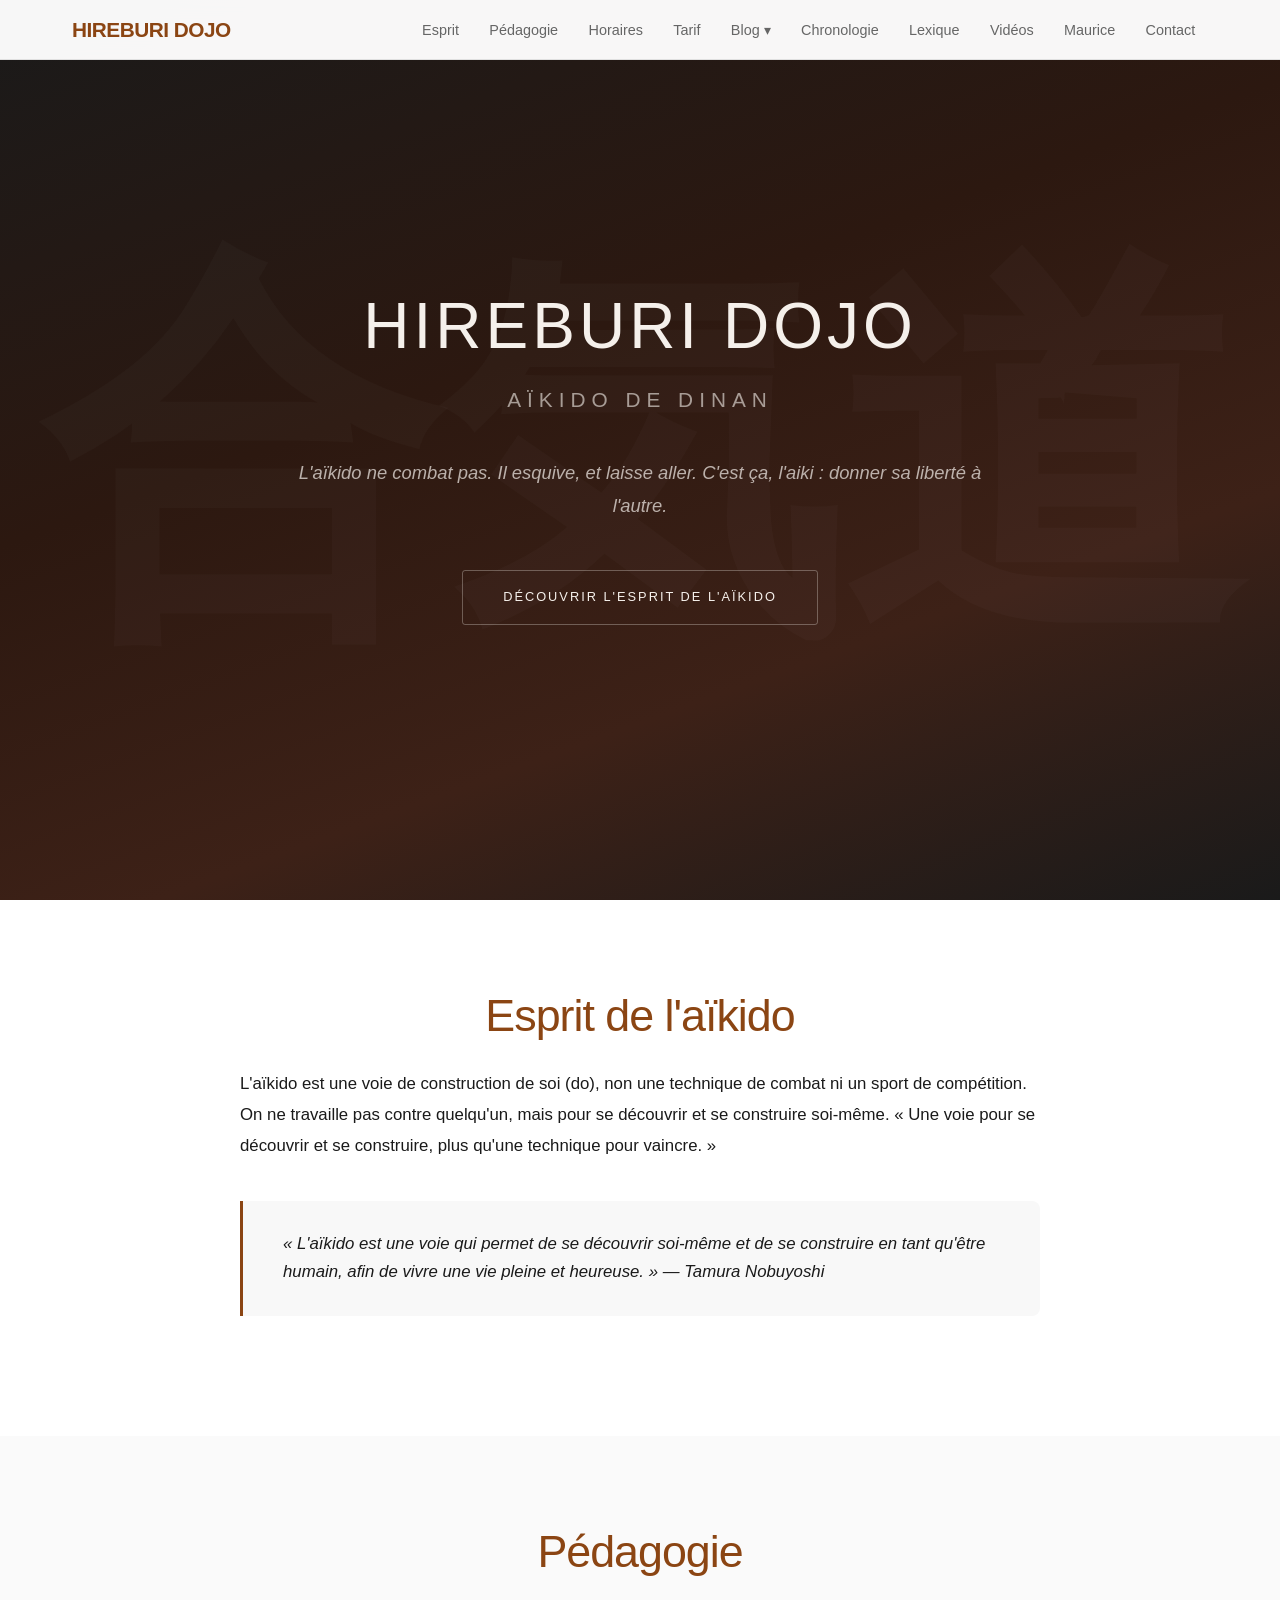
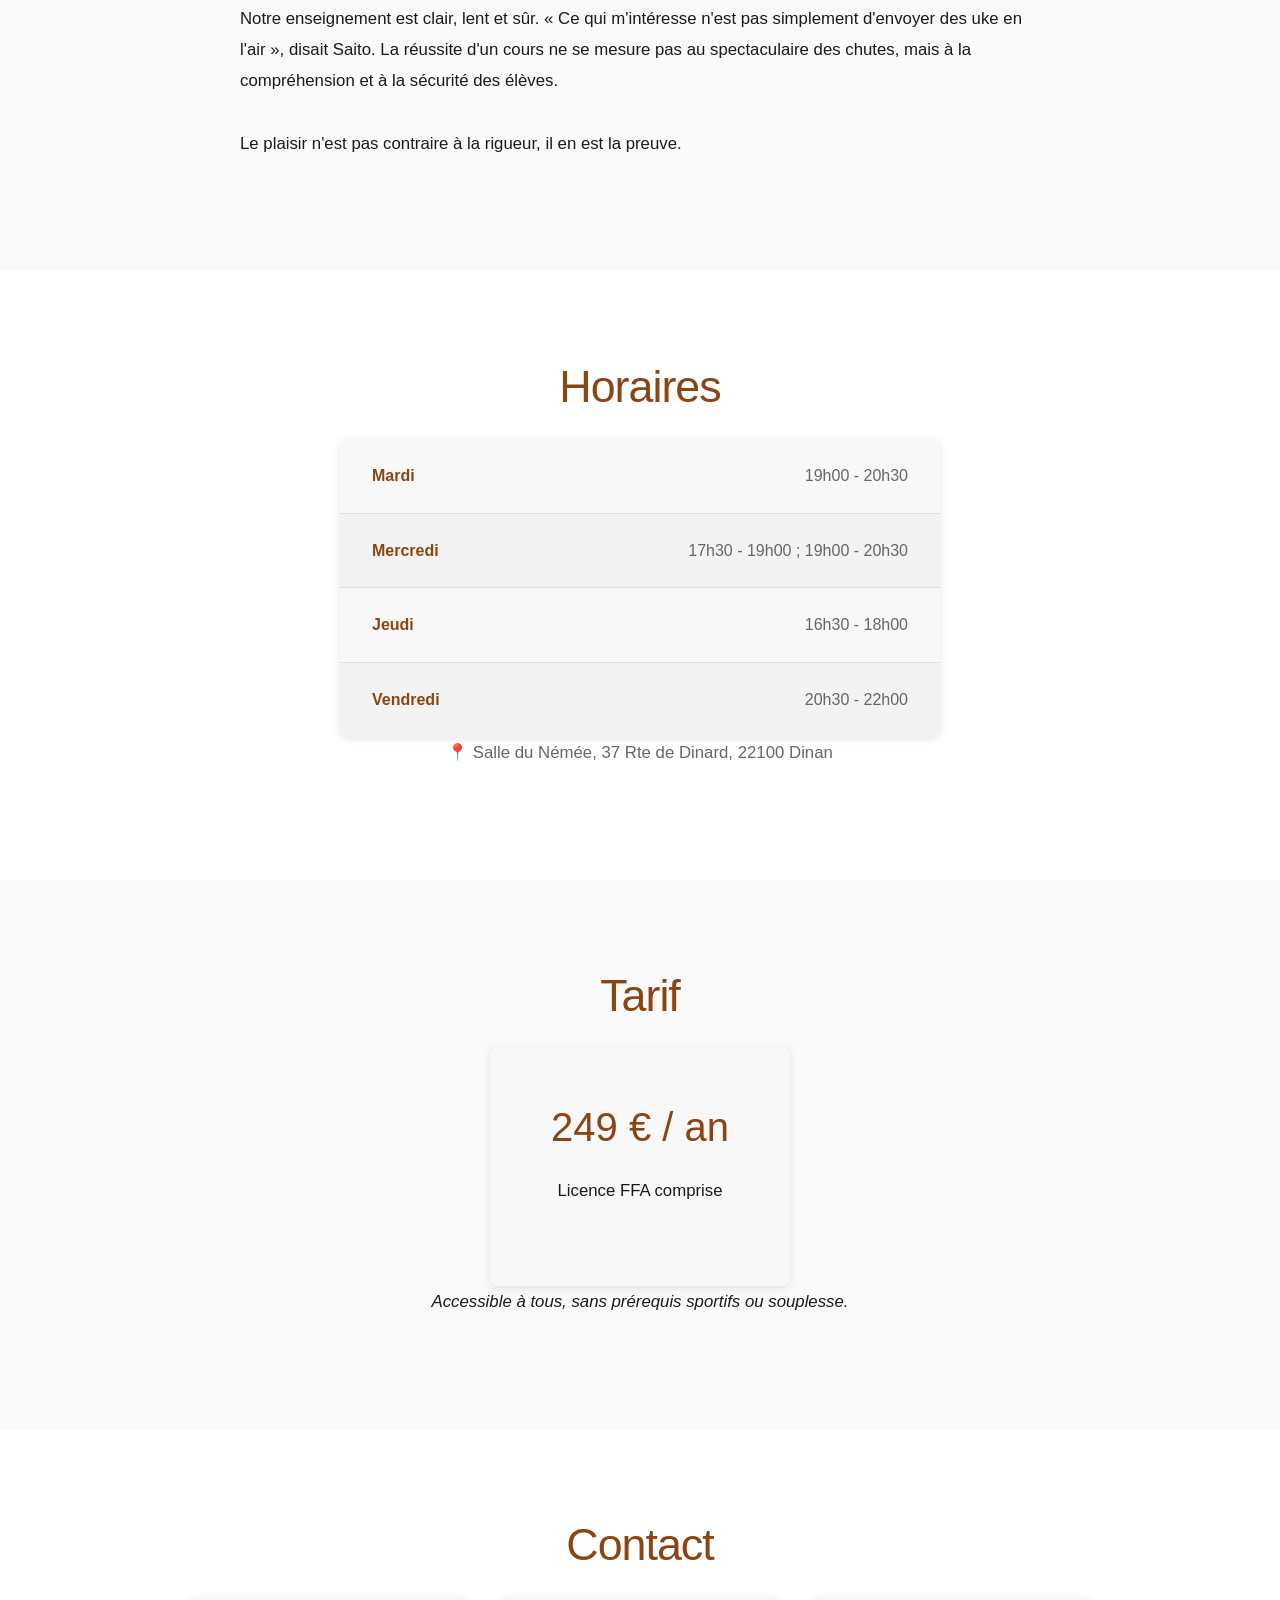
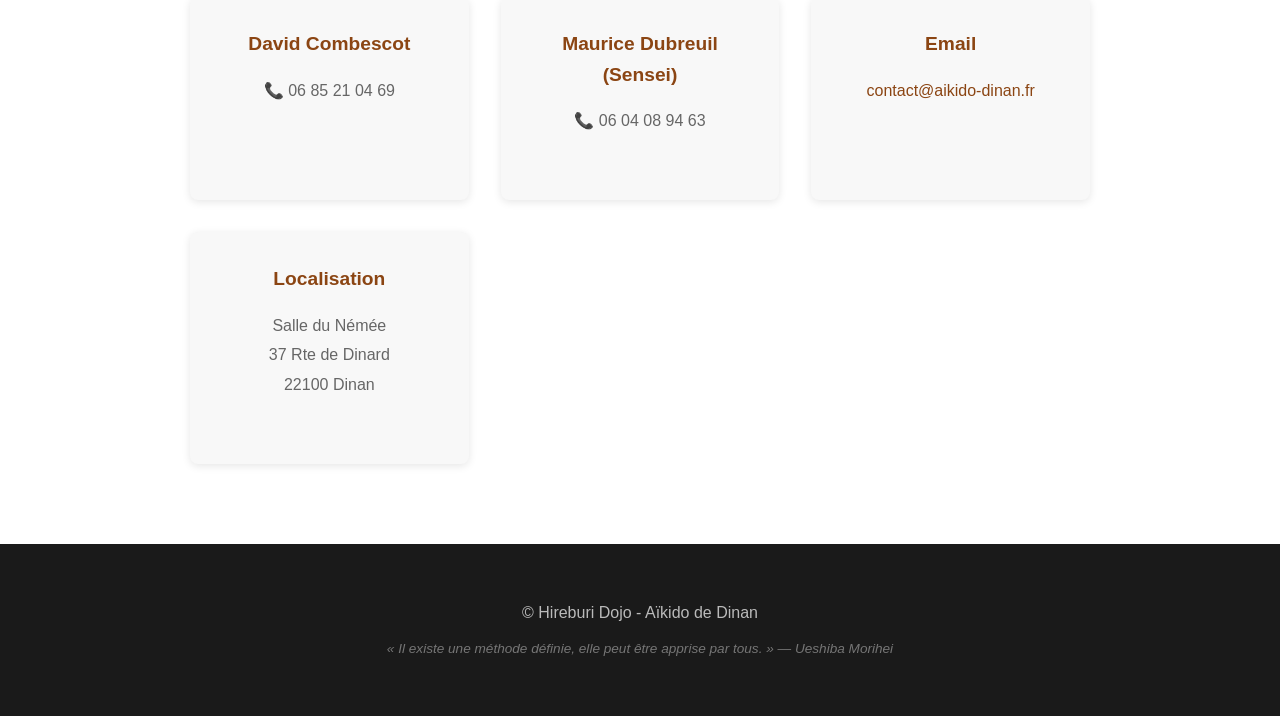
==== index.html @ f31d84fd "Site Hireburi Dojo : version initiale + page Maurice" ====
<!DOCTYPE html>
<html lang="fr">
<head>
    <meta charset="UTF-8">
    <meta name="viewport" content="width=device-width, initial-scale=1.0">
    <title>Hireburi Dojo - Aïkido de Dinan</title>
    <link rel="stylesheet" href="css/style.css">
    <link rel="stylesheet" href="css/blog.css">
    <meta name="description" content="L'aïkido à Dinan, une voie pour se construire.">
</head>
<body>
    <nav class="nav">
        <div class="nav-container">
            <a href="index.html" class="nav-logo">Hireburi Dojo</a>
            <ul class="nav-links">
                <li><a href="#esprit">Esprit</a></li>
                <li><a href="#pédagogie">Pédagogie</a></li>
                <li><a href="#horaires">Horaires</a></li>
                <li><a href="#tarif">Tarif</a></li>
                <li class="nav-dropdown">
                    <a href="pages/blog/index.html">Blog ▾</a>
                    <div class="nav-dropdown-menu">
                        <a href="pages/blog/ueshiba.html">O-Sensei Ueshiba</a>
                        <a href="pages/blog/saito.html">Saito, le gardien d'Iwama</a>
                        <a href="pages/blog/tamura.html">Tamura, le regard de l'aigle</a>
                        <a href="pages/blog/disciples.html">Les grands disciples</a>
                    </div>
                </li>
                <li><a href="pages/chronologie.html">Chronologie</a></li>
                <li><a href="pages/lexique.html">Lexique</a></li>
                <li><a href="pages/videos.html">Vidéos</a></li>
                <li><a href="pages/maurice.html">Maurice</a></li>
                <li><a href="#contact">Contact</a></li>
            </ul>
            <div class="nav-toggle">☰</div>
        </div>
    </nav>

    <header class="hero">
        <div class="hero-content">
            <h1>Hireburi Dojo</h1>
            <h2>Aïkido de Dinan</h2>
            <p class="hero-subtitle">L'aïkido ne combat pas. Il esquive, et laisse aller. C'est ça, l'aiki : donner sa liberté à l'autre.</p>
            <a href="#esprit" class="cta-button">Découvrir l'esprit de l'aïkido</a>
        </div>
    </header>

    <section id="esprit" class="section">
        <div class="container">
            <h2>Esprit de l'aïkido</h2>
            <p>L'aïkido est une voie de construction de soi (do), non une technique de combat ni un sport de compétition. On ne travaille pas contre quelqu'un, mais pour se découvrir et se construire soi-même. « Une voie pour se découvrir et se construire, plus qu'une technique pour vaincre. »</p>
            <blockquote>« L'aïkido est une voie qui permet de se découvrir soi-même et de se construire en tant qu'être humain, afin de vivre une vie pleine et heureuse. » — Tamura Nobuyoshi</blockquote>
        </div>
    </section>

    <section id="pédagogie" class="section">
        <div class="container">
            <h2>Pédagogie</h2>
            <p>Notre enseignement est clair, lent et sûr. « Ce qui m'intéresse n'est pas simplement d'envoyer des uke en l'air », disait Saito. La réussite d'un cours ne se mesure pas au spectaculaire des chutes, mais à la compréhension et à la sécurité des élèves.</p>
            <p>Le plaisir n'est pas contraire à la rigueur, il en est la preuve.</p>
        </div>
    </section>

    <section id="horaires" class="section">
        <div class="container">
            <h2>Horaires</h2>
            <div class="schedule">
                <div class="schedule-row">
                    <span class="day">Mardi</span>
                    <span class="time">19h00 - 20h30</span>
                </div>
                <div class="schedule-row">
                    <span class="day">Mercredi</span>
                    <span class="time">17h30 - 19h00 ; 19h00 - 20h30</span>
                </div>
                <div class="schedule-row">
                    <span class="day">Jeudi</span>
                    <span class="time">16h30 - 18h00</span>
                </div>
                <div class="schedule-row">
                    <span class="day">Vendredi</span>
                    <span class="time">20h30 - 22h00</span>
                </div>
            </div>
            <p class="location">📍 Salle du Némée, 37 Rte de Dinard, 22100 Dinan</p>
        </div>
    </section>

    <section id="tarif" class="section">
        <div class="container">
            <h2>Tarif</h2>
            <div class="price-card">
                <div class="price-amount">249 € / an</div>
                <p>Licence FFA comprise</p>
            </div>
            <p class="access">Accessible à tous, sans prérequis sportifs ou souplesse.</p>
        </div>
    </section>

    <section id="contact" class="section">
        <div class="container">
            <h2>Contact</h2>
            <div class="contact-info">
                <div class="contact-card">
                    <h3>David Combescot</h3>
                    <p>📞 06 85 21 04 69</p>
                </div>
                <div class="contact-card">
                    <h3>Maurice Dubreuil (Sensei)</h3>
                    <p>📞 06 04 08 94 63</p>
                </div>
                <div class="contact-card">
                    <h3>Email</h3>
                    <p><a href="mailto:contact@aikido-dinan.fr">contact@aikido-dinan.fr</a></p>
                </div>
                <div class="contact-card">
                    <h3>Localisation</h3>
                    <p>Salle du Némée<br>37 Rte de Dinard<br>22100 Dinan</p>
                </div>
            </div>
        </div>
    </section>

    <footer>
        <div class="container">
            <p>© Hireburi Dojo - Aïkido de Dinan</p>
            <p class="footer-quote">« Il existe une méthode définie, elle peut être apprise par tous. » — Ueshiba Morihei</p>
        </div>
    </footer>

    <script src="js/main.js"></script>
</body>
</html>
---- css/style.css ----
:root {
    --bg: #fafafa;
    --text: #1a1a1a;
    --text-light: #666666;
    --accent: #8b4513;
    --accent-hover: #a55a28;
    --accent-light: rgba(139, 69, 19, 0.06);
    --border: #e0e0e0;
    --section-bg: #ffffff;
    --card-bg: #f8f8f8;
    --font-heading: 'Georgia', 'Times New Roman', serif;
    --font-body: 'Helvetica Neue', Arial, sans-serif;
}

* {
    margin: 0;
    padding: 0;
    box-sizing: border-box;
}

body {
    font-family: 'Helvetica Neue', Arial, sans-serif;
    line-height: 1.6;
    color: var(--text);
    background-color: var(--bg);
}

.container {
    max-width: 1200px;
    margin: 0 auto;
    padding: 0 20px;
}

/* Navigation */
.nav {
    position: fixed;
    top: 0;
    width: 100%;
    background: rgba(255, 255, 255, 0.95);
    backdrop-filter: blur(10px);
    border-bottom: 1px solid var(--border);
    z-index: 1000;
}

.nav-container {
    display: flex;
    justify-content: space-between;
    align-items: center;
    padding: 0.8rem 2rem;
    max-width: 1200px;
    margin: 0 auto;
}

.nav-logo {
    font-size: 1.1rem;
    font-weight: 700;
    color: var(--accent);
    letter-spacing: 1px;
    text-transform: uppercase;
}

.nav-links {
    display: flex;
    list-style: none;
    gap: 2rem;
}

.nav-links a {
    text-decoration: none;
    color: var(--text-light);
    font-weight: 500;
    transition: color 0.3s;
}

.nav-links a:hover {
    color: var(--accent);
}

.nav-toggle {
    display: none;
    font-size: 1.5rem;
    cursor: pointer;
}

/* Hero Section */
.hero {
    background: linear-gradient(160deg, #1a1a1a 0%, #2c1810 40%, #3d2117 70%, #1a1a1a 100%);
    min-height: 100vh;
    display: flex;
    align-items: center;
    justify-content: center;
    text-align: center;
    padding: 2rem;
    position: relative;
    overflow: hidden;
}

.hero::before {
    content: '合気道';
    position: absolute;
    font-size: 25rem;
    font-weight: 700;
    color: rgba(255, 255, 255, 0.02);
    pointer-events: none;
    user-select: none;
}

.hero-content {
    position: relative;
    z-index: 1;
}

.hero-content h1 {
    font-size: 4rem;
    font-weight: 300;
    margin-bottom: 0.3rem;
    color: #f5f0eb;
    letter-spacing: 4px;
    text-transform: uppercase;
}

.hero-content h2 {
    font-size: 1.3rem;
    font-weight: 400;
    margin-bottom: 2.5rem;
    color: rgba(245, 240, 235, 0.6);
    letter-spacing: 6px;
    text-transform: uppercase;
}

.hero-subtitle {
    font-size: 1.15rem;
    max-width: 700px;
    margin: 0 auto 3rem;
    font-style: italic;
    color: rgba(245, 240, 235, 0.7);
    line-height: 1.8;
}

.cta-button {
    display: inline-block;
    padding: 1rem 2.5rem;
    background: transparent;
    color: #f5f0eb;
    text-decoration: none;
    border: 1px solid rgba(245, 240, 235, 0.3);
    border-radius: 3px;
    transition: all 0.3s;
    letter-spacing: 2px;
    text-transform: uppercase;
    font-size: 0.8rem;
}

.cta-button:hover {
    background: rgba(245, 240, 235, 0.08);
    border-color: rgba(245, 240, 235, 0.6);
}

/* Sections */
.section {
    padding: 5rem 0;
    background: var(--section-bg);
}

.section:nth-child(even) {
    background: var(--bg);
}

.section h2 {
    font-size: 2.5rem;
    font-weight: 300;
    text-align: center;
    margin-bottom: 1rem;
    color: var(--accent);
    letter-spacing: -0.5px;
}

.section-subtitle {
    text-align: center;
    color: var(--text-light);
    font-size: 1rem;
    max-width: 600px;
    margin: 0 auto 3rem;
    line-height: 1.6;
}

.section p {
    max-width: 800px;
    margin: 0 auto 2rem;
    font-size: 1.05rem;
    line-height: 1.85;
}

blockquote {
    max-width: 800px;
    margin: 2.5rem auto;
    padding: 1.8rem 2.5rem;
    border-left: 3px solid var(--accent);
    background: var(--card-bg);
    font-style: italic;
    border-radius: 0 8px 8px 0;
    color: var(--text);
    font-size: 1.05rem;
    line-height: 1.7;
}

footer {
    background: #1a1a1a;
    color: rgba(255,255,255,0.7);
    text-align: center;
    padding: 3.5rem 0;
}

.footer-quote {
    font-style: italic;
    margin-top: 0.8rem;
    font-size: 0.85rem;
    color: rgba(255,255,255,0.4);
}

/* Schedule */
.schedule {
    max-width: 600px;
    margin: 0 auto;
    background: var(--card-bg);
    border-radius: 8px;
    overflow: hidden;
    box-shadow: 0 2px 8px rgba(0,0,0,0.1);
}

.schedule-row {
    display: flex;
    justify-content: space-between;
    padding: 1.5rem 2rem;
    border-bottom: 1px solid var(--border);
}

.schedule-row:last-child {
    border-bottom: none;
}

.schedule-row:nth-child(even) {
    background: rgba(0,0,0,0.02);
}

.day {
    font-weight: 600;
    color: var(--accent);
}

.time {
    color: var(--text-light);
}

.location {
    text-align: center;
    margin-top: 2rem;
    font-size: 1.1rem;
    color: var(--text-light);
}

/* Price */
.price-card {
    text-align: center;
    max-width: 300px;
    margin: 0 auto;
    padding: 3rem 2rem;
    background: var(--card-bg);
    border-radius: 8px;
    box-shadow: 0 2px 8px rgba(0,0,0,0.1);
}

.price-amount {
    font-size: 2.5rem;
    font-weight: 300;
    color: var(--accent);
    margin-bottom: 1rem;
}

.access {
    text-align: center;
    margin-top: 2rem;
    font-style: italic;
}

/* Contact */
.contact-info {
    display: grid;
    grid-template-columns: repeat(auto-fit, minmax(250px, 1fr));
    gap: 2rem;
    max-width: 900px;
    margin: 0 auto;
}

.contact-card {
    background: var(--card-bg);
    padding: 2rem;
    border-radius: 8px;
    text-align: center;
    box-shadow: 0 2px 8px rgba(0,0,0,0.1);
}

.contact-card h3 {
    font-size: 1.2rem;
    margin-bottom: 1rem;
    color: var(--accent);
}

.contact-card p {
    font-size: 1rem;
    color: var(--text-light);
}

.contact-card a {
    color: var(--accent);
    text-decoration: none;
}

.contact-card a:hover {
    text-decoration: underline;
}

/* Smooth scroll */
html {
    scroll-behavior: smooth;
}

/* Responsive */
@media (max-width: 768px) {
    .nav-links {
        display: none;
        position: absolute;
        top: 100%;
        left: 0;
        right: 0;
        background: white;
        flex-direction: column;
        padding: 1rem;
        border-bottom: 1px solid var(--border);
        box-shadow: 0 8px 30px rgba(0,0,0,0.1);
    }

    .nav-links.open {
        display: flex;
    }

    .nav-toggle {
        display: block;
    }

    .hero::before {
        font-size: 12rem;
    }

    .hero-content h1 {
        font-size: 2.5rem;
        letter-spacing: 2px;
    }

    .hero-content h2 {
        font-size: 1rem;
        letter-spacing: 3px;
    }

    .section-subtitle {
        padding: 0 1rem;
    }
    
    .section h2 {
        font-size: 2rem;
    }
    
    .schedule-row {
        padding: 1rem 1.5rem;
    }
    
    .contact-info {
        grid-template-columns: 1fr;
    }
}
---- css/blog.css ----
/* Navigation améliorée */
.nav {
    position: fixed;
    top: 0;
    width: 100%;
    background: rgba(255, 255, 255, 0.97);
    backdrop-filter: blur(12px);
    border-bottom: 1px solid var(--border);
    z-index: 1000;
    transition: box-shadow 0.3s;
}

.nav.scrolled {
    box-shadow: 0 2px 20px rgba(0,0,0,0.08);
}

.nav-container {
    display: flex;
    justify-content: space-between;
    align-items: center;
    padding: 0.8rem 2rem;
    max-width: 1200px;
    margin: 0 auto;
}

.nav-logo {
    font-size: 1.3rem;
    font-weight: 700;
    color: var(--accent);
    text-decoration: none;
    letter-spacing: -0.5px;
}

.nav-links {
    display: flex;
    list-style: none;
    gap: 0.3rem;
    align-items: center;
}

.nav-links a {
    text-decoration: none;
    color: var(--text-light);
    font-weight: 500;
    font-size: 0.9rem;
    padding: 0.5rem 0.8rem;
    border-radius: 6px;
    transition: all 0.2s;
}

.nav-links a:hover,
.nav-links a.active {
    color: var(--accent);
    background: rgba(139, 69, 19, 0.06);
}

/* Dropdown pour Blog */
.nav-dropdown {
    position: relative;
}

.nav-dropdown-menu {
    display: none;
    position: absolute;
    top: 100%;
    left: 0;
    background: white;
    min-width: 220px;
    border-radius: 10px;
    box-shadow: 0 8px 30px rgba(0,0,0,0.12);
    padding: 0.5rem;
    z-index: 100;
    border: 1px solid var(--border);
}

.nav-dropdown:hover .nav-dropdown-menu {
    display: block;
}

.nav-dropdown-menu a {
    display: block;
    padding: 0.7rem 1rem;
    color: var(--text);
    font-size: 0.88rem;
    border-radius: 6px;
    transition: all 0.15s;
}

.nav-dropdown-menu a:hover {
    background: rgba(139, 69, 19, 0.06);
    color: var(--accent);
}

.nav-toggle {
    display: none;
    font-size: 1.5rem;
    cursor: pointer;
    color: var(--accent);
}

/* Typography améliorée */
.section h2 {
    font-size: 2.8rem;
    font-weight: 300;
    text-align: center;
    margin-bottom: 1rem;
    color: var(--accent);
    letter-spacing: -1px;
}

.section-subtitle {
    text-align: center;
    color: var(--text-light);
    font-size: 1.1rem;
    max-width: 600px;
    margin: 0 auto 3rem;
    line-height: 1.6;
}

/* ============================================
   CHRONOLOGIE
   ============================================ */
.timeline {
    position: relative;
    max-width: 1000px;
    margin: 0 auto;
    padding: 2rem 0;
}

.timeline::before {
    content: '';
    position: absolute;
    left: 50%;
    transform: translateX(-50%);
    top: 0;
    bottom: 0;
    width: 2px;
    background: linear-gradient(to bottom, var(--accent), rgba(139, 69, 19, 0.15));
}

.timeline-item {
    position: relative;
    width: 50%;
    padding: 0 40px 60px;
}

.timeline-item:nth-child(odd) {
    left: 0;
    text-align: right;
}

.timeline-item:nth-child(even) {
    left: 50%;
    text-align: left;
}

.timeline-item::before {
    content: '';
    position: absolute;
    top: 5px;
    width: 14px;
    height: 14px;
    border-radius: 50%;
    background: var(--accent);
    border: 3px solid white;
    box-shadow: 0 0 0 3px var(--accent);
    z-index: 2;
}

.timeline-item:nth-child(odd)::before {
    right: -7px;
}

.timeline-item:nth-child(even)::before {
    left: -7px;
}

.timeline-date {
    font-size: 1rem;
    font-weight: 700;
    color: var(--accent);
    margin-bottom: 0.3rem;
    letter-spacing: 0.5px;
}

.timeline-title {
    font-size: 1.3rem;
    font-weight: 600;
    color: var(--text);
    margin-bottom: 0.6rem;
}

.timeline-text {
    font-size: 0.95rem;
    line-height: 1.7;
    color: var(--text-light);
}

.timeline-image {
    width: 100%;
    max-width: 300px;
    border-radius: 10px;
    margin-top: 1rem;
    box-shadow: 0 4px 15px rgba(0,0,0,0.1);
}

.timeline-item:nth-child(odd) .timeline-image {
    margin-left: auto;
}

/* Placeholder image */
.timeline-placeholder {
    width: 100%;
    max-width: 300px;
    height: 200px;
    border-radius: 10px;
    background: linear-gradient(135deg, #e8e4df 0%, #d4cfc8 100%);
    display: flex;
    align-items: center;
    justify-content: center;
    color: var(--text-light);
    font-size: 0.85rem;
    font-style: italic;
    margin-top: 1rem;
}

.timeline-item:nth-child(odd) .timeline-placeholder {
    margin-left: auto;
}

/* ============================================
   LEXIQUE
   ============================================ */
.lexique-search {
    max-width: 500px;
    margin: 0 auto 3rem;
    position: relative;
}

.lexique-search input {
    width: 100%;
    padding: 1rem 1.5rem 1rem 3rem;
    border: 2px solid var(--border);
    border-radius: 12px;
    font-size: 1rem;
    background: white;
    transition: border-color 0.3s, box-shadow 0.3s;
    color: var(--text);
}

.lexique-search input:focus {
    outline: none;
    border-color: var(--accent);
    box-shadow: 0 0 0 4px rgba(139, 69, 19, 0.1);
}

.lexique-search-icon {
    position: absolute;
    left: 1rem;
    top: 50%;
    transform: translateY(-50%);
    color: var(--text-light);
    font-size: 1.1rem;
}

.lexique-grid {
    display: grid;
    grid-template-columns: repeat(auto-fill, minmax(340px, 1fr));
    gap: 1.2rem;
    max-width: 1100px;
    margin: 0 auto;
}

.lexique-card {
    background: white;
    border: 1px solid var(--border);
    border-radius: 10px;
    padding: 1.5rem;
    transition: all 0.2s;
}

.lexique-card:hover {
    border-color: var(--accent);
    box-shadow: 0 4px 15px rgba(139, 69, 19, 0.08);
    transform: translateY(-2px);
}

.lexique-card.hidden {
    display: none;
}

.lexique-term {
    font-size: 1.2rem;
    font-weight: 700;
    color: var(--accent);
    margin-bottom: 0.2rem;
}

.lexique-kana {
    font-size: 0.9rem;
    color: var(--text-light);
    margin-bottom: 0.6rem;
}

.lexique-def {
    font-size: 0.92rem;
    line-height: 1.6;
    color: var(--text);
}

.lexique-category {
    display: inline-block;
    font-size: 0.7rem;
    text-transform: uppercase;
    letter-spacing: 1px;
    color: var(--accent);
    background: rgba(139, 69, 19, 0.08);
    padding: 0.2rem 0.6rem;
    border-radius: 4px;
    margin-bottom: 0.5rem;
}

.lexique-no-results {
    text-align: center;
    padding: 3rem;
    color: var(--text-light);
    font-style: italic;
    display: none;
    grid-column: 1 / -1;
}

/* ============================================
   BLOG
   ============================================ */
.blog-header {
    text-align: center;
    padding: 8rem 2rem 3rem;
    background: linear-gradient(135deg, var(--bg) 0%, #e8e4df 100%);
}

.blog-header h1 {
    font-size: 3rem;
    font-weight: 300;
    color: var(--accent);
    margin-bottom: 0.5rem;
    letter-spacing: -1px;
}

.blog-header p {
    color: var(--text-light);
    font-size: 1.1rem;
    max-width: 600px;
    margin: 0 auto;
}

.blog-list {
    max-width: 900px;
    margin: 0 auto;
    padding: 3rem 2rem;
}

.blog-card {
    display: grid;
    grid-template-columns: 250px 1fr;
    gap: 2rem;
    background: white;
    border: 1px solid var(--border);
    border-radius: 12px;
    overflow: hidden;
    margin-bottom: 2rem;
    transition: all 0.2s;
    text-decoration: none;
    color: inherit;
}

.blog-card:hover {
    box-shadow: 0 8px 30px rgba(0,0,0,0.08);
    transform: translateY(-3px);
    border-color: var(--accent);
}

.blog-card-image {
    height: 100%;
    min-height: 200px;
    background: linear-gradient(135deg, #e8e4df 0%, #d4cfc8 100%);
    display: flex;
    align-items: center;
    justify-content: center;
    color: var(--text-light);
    font-size: 0.85rem;
    font-style: italic;
}

.blog-card-content {
    padding: 2rem 2rem 2rem 0;
    display: flex;
    flex-direction: column;
    justify-content: center;
}

.blog-card-tag {
    font-size: 0.7rem;
    text-transform: uppercase;
    letter-spacing: 1px;
    color: var(--accent);
    background: rgba(139, 69, 19, 0.08);
    padding: 0.2rem 0.6rem;
    border-radius: 4px;
    align-self: flex-start;
    margin-bottom: 0.8rem;
}

.blog-card h3 {
    font-size: 1.4rem;
    font-weight: 600;
    color: var(--text);
    margin-bottom: 0.5rem;
    line-height: 1.3;
}

.blog-card p {
    font-size: 0.92rem;
    color: var(--text-light);
    line-height: 1.6;
}

.blog-card-date {
    font-size: 0.8rem;
    color: var(--text-light);
    margin-top: auto;
    padding-top: 0.8rem;
}

/* Article de blog */
.article-page {
    max-width: 780px;
    margin: 0 auto;
    padding: 8rem 2rem 4rem;
}

.article-page h1 {
    font-size: 2.8rem;
    font-weight: 300;
    color: var(--text);
    margin-bottom: 0.3rem;
    letter-spacing: -1px;
}

.article-meta {
    color: var(--text-light);
    font-size: 0.9rem;
    margin-bottom: 3rem;
    padding-bottom: 2rem;
    border-bottom: 1px solid var(--border);
}

.article-body h2 {
    font-size: 1.8rem;
    font-weight: 600;
    color: var(--accent);
    margin: 3rem 0 1rem;
}

.article-body h3 {
    font-size: 1.3rem;
    font-weight: 600;
    margin: 2rem 0 0.8rem;
}

.article-body p {
    font-size: 1.05rem;
    line-height: 1.85;
    margin-bottom: 1.5rem;
    color: var(--text);
}

.article-body blockquote {
    border-left: 3px solid var(--accent);
    background: var(--card-bg);
    padding: 1.5rem 2rem;
    margin: 2rem 0;
    border-radius: 0 8px 8px 0;
    font-style: italic;
    color: var(--text-light);
}

.article-body blockquote cite {
    display: block;
    margin-top: 0.8rem;
    font-size: 0.85rem;
    font-style: normal;
    font-weight: 600;
    color: var(--accent);
}

.article-body .article-image {
    width: 100%;
    border-radius: 10px;
    margin: 2rem 0;
    box-shadow: 0 4px 15px rgba(0,0,0,0.1);
}

/* Video embed */
.video-embed {
    position: relative;
    width: 100%;
    padding-bottom: 56.25%;
    margin: 2rem 0;
    border-radius: 10px;
    overflow: hidden;
    box-shadow: 0 4px 15px rgba(0,0,0,0.1);
}

.video-embed iframe {
    position: absolute;
    top: 0;
    left: 0;
    width: 100%;
    height: 100%;
    border: none;
}

.video-placeholder {
    position: relative;
    width: 100%;
    padding-bottom: 56.25%;
    background: linear-gradient(135deg, #2c2c2c 0%, #1a1a1a 100%);
    border-radius: 10px;
    margin: 2rem 0;
    display: flex;
    align-items: center;
    justify-content: center;
    color: rgba(255,255,255,0.5);
    font-size: 0.9rem;
    font-style: italic;
}

.video-placeholder::after {
    content: '▶';
    font-size: 2.5rem;
    position: absolute;
}

/* ============================================
   VIDÉO GALERIE
   ============================================ */
.video-gallery {
    display: grid;
    grid-template-columns: repeat(auto-fill, minmax(300px, 1fr));
    gap: 2rem;
    max-width: 1100px;
    margin: 0 auto;
    padding: 3rem 2rem;
}

.video-card {
    background: white;
    border-radius: 12px;
    overflow: hidden;
    border: 1px solid var(--border);
    transition: all 0.2s;
}

.video-card:hover {
    box-shadow: 0 8px 30px rgba(0,0,0,0.08);
    transform: translateY(-3px);
}

.video-card-placeholder {
    width: 100%;
    padding-bottom: 56.25%;
    background: linear-gradient(135deg, #2c2c2c 0%, #1a1a1a 100%);
    display: flex;
    align-items: center;
    justify-content: center;
    color: rgba(255,255,255,0.4);
    font-size: 2rem;
}

.video-card-content {
    padding: 1.2rem;
}

.video-card-content h4 {
    font-size: 1rem;
    font-weight: 600;
    margin-bottom: 0.3rem;
    color: var(--text);
}

.video-card-content p {
    font-size: 0.85rem;
    color: var(--text-light);
}

/* Bouton retour */
.back-link {
    display: inline-flex;
    align-items: center;
    gap: 0.5rem;
    color: var(--accent);
    text-decoration: none;
    font-size: 0.9rem;
    font-weight: 500;
    margin-bottom: 1.5rem;
    padding: 0.4rem 0;
    transition: opacity 0.2s;
}

.back-link:hover {
    opacity: 0.7;
}

/* Article nav */
.article-nav {
    display: flex;
    justify-content: space-between;
    margin-top: 4rem;
    padding-top: 2rem;
    border-top: 1px solid var(--border);
}

.article-nav a {
    color: var(--accent);
    text-decoration: none;
    font-size: 0.9rem;
    font-weight: 500;
    padding: 0.5rem 0;
    transition: opacity 0.2s;
}

.article-nav a:hover {
    opacity: 0.7;
}

/* ============================================
   PAGE MAURICE
   ============================================ */
.sensei-portrait {
    text-align: center;
    margin: 0 auto 3rem;
    max-width: 340px;
}

.sensei-portrait img {
    width: 100%;
    border-radius: 10px;
    box-shadow: 0 6px 25px rgba(0,0,0,0.15);
}

.sensei-portrait figcaption {
    margin-top: 0.8rem;
    font-size: 0.85rem;
    font-style: italic;
    color: var(--text-light);
}

.dojo-values {
    max-width: 640px;
    margin: 0 auto 2rem;
    padding-left: 1.5rem;
}

.dojo-values li {
    font-size: 1.02rem;
    line-height: 1.8;
    color: var(--text);
    margin-bottom: 0.6rem;
}

.maurice-cta {
    text-align: center;
    margin-top: 4rem;
    padding: 2.5rem 2rem;
    background: var(--card-bg);
    border: 1px solid var(--border);
    border-radius: 12px;
}

.maurice-cta p {
    font-size: 1.05rem;
    color: var(--text);
    margin-bottom: 1.5rem;
}

.cta-button-dark {
    color: var(--accent);
    border-color: var(--accent);
}

.cta-button-dark:hover {
    background: rgba(139, 69, 19, 0.08);
    border-color: var(--accent-hover);
}

/* ============================================
   Responsive
   ============================================ */
@media (max-width: 768px) {
    .nav-links {
        display: none;
        position: absolute;
        top: 100%;
        left: 0;
        right: 0;
        background: white;
        flex-direction: column;
        padding: 1rem;
        border-bottom: 1px solid var(--border);
        box-shadow: 0 8px 30px rgba(0,0,0,0.1);
    }

    .nav-links.open {
        display: flex;
    }

    .nav-toggle {
        display: block;
    }

    .nav-dropdown-menu {
        position: static;
        box-shadow: none;
        border: none;
        padding-left: 1rem;
        display: none;
    }

    .nav-dropdown.open .nav-dropdown-menu {
        display: block;
    }

    /* Timeline responsive */
    .timeline::before {
        left: 20px;
    }

    .timeline-item {
        width: 100%;
        left: 0 !important;
        text-align: left !important;
        padding-left: 50px;
        padding-right: 0;
    }

    .timeline-item::before {
        left: 13px !important;
        right: auto !important;
    }

    .timeline-item:nth-child(odd) .timeline-image,
    .timeline-item:nth-child(odd) .timeline-placeholder {
        margin-left: 0;
    }

    /* Blog card responsive */
    .blog-card {
        grid-template-columns: 1fr;
    }

    .blog-card-image {
        min-height: 180px;
    }

    .blog-card-content {
        padding: 1.5rem;
    }

    .lexique-grid {
        grid-template-columns: 1fr;
    }

    .blog-header h1 {
        font-size: 2.2rem;
    }

    .article-page h1 {
        font-size: 2rem;
    }

    .article-page {
        padding: 6rem 1.5rem 3rem;
    }
}
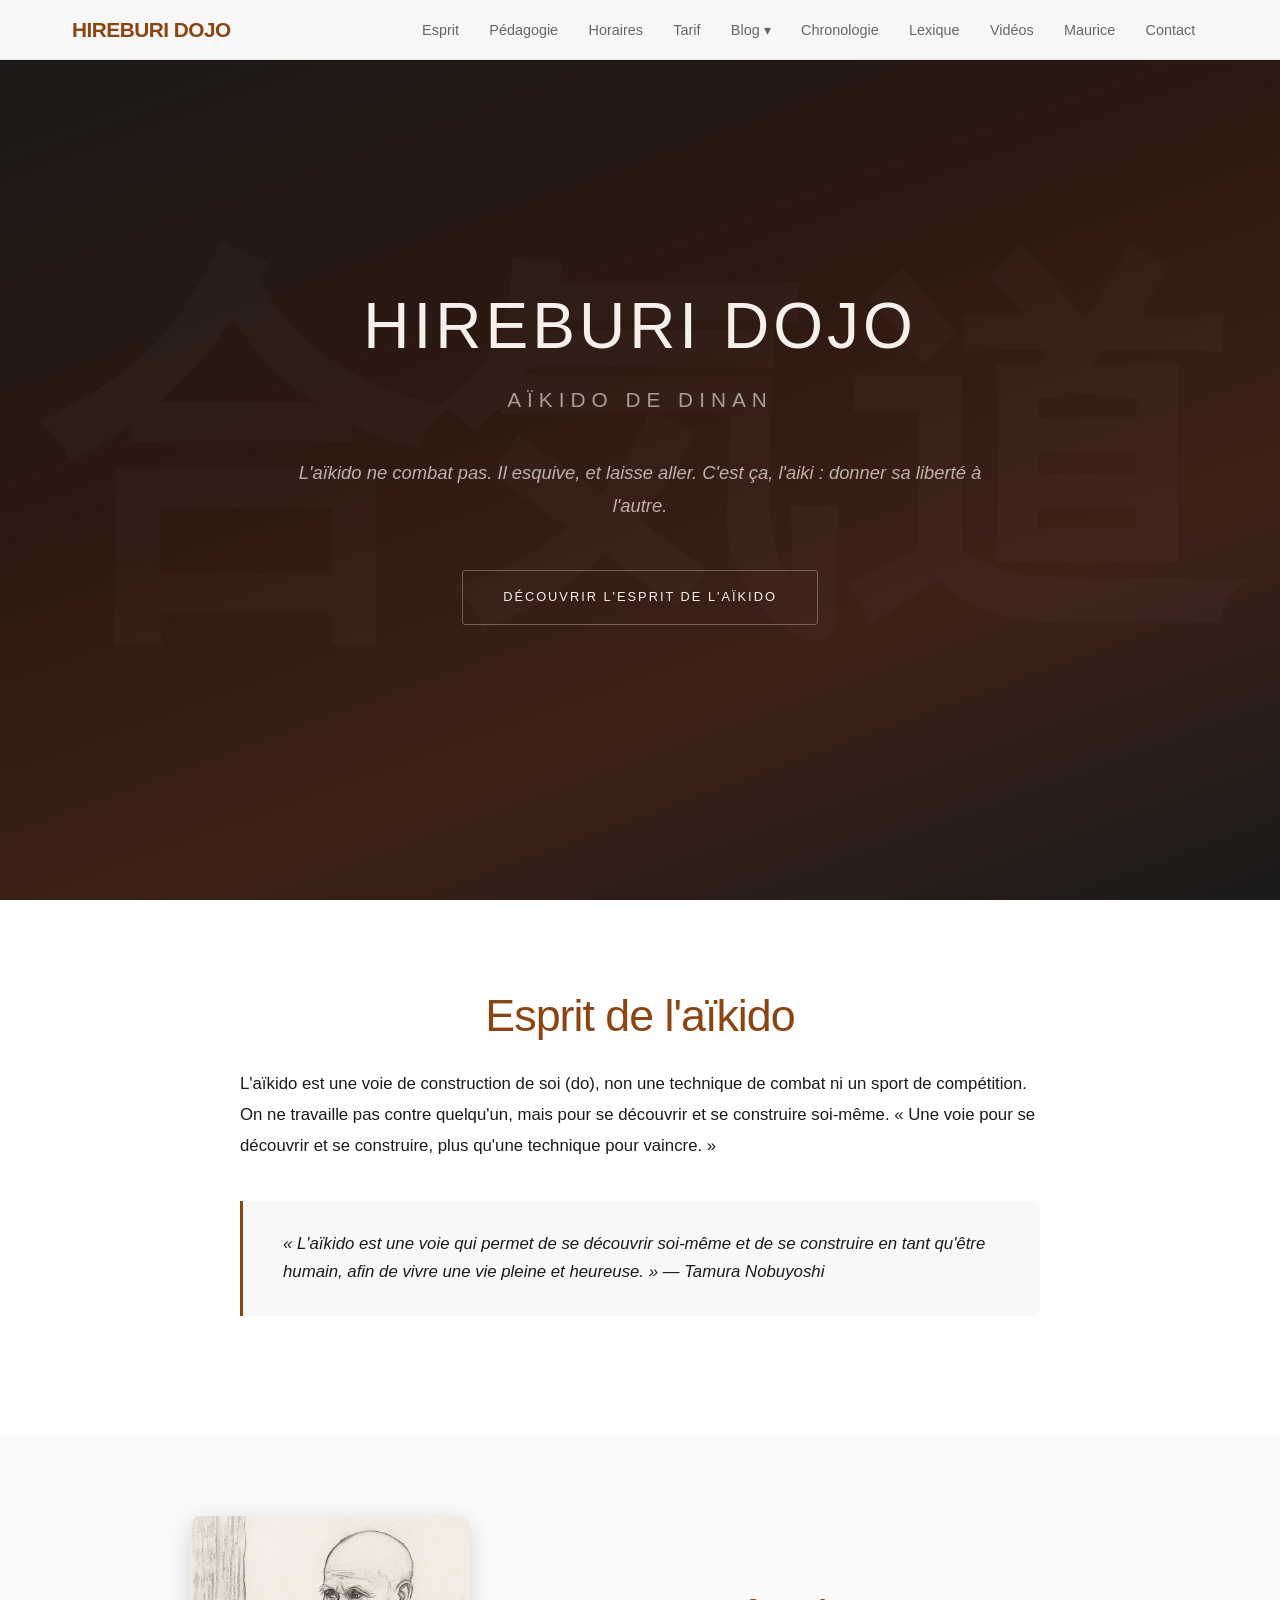
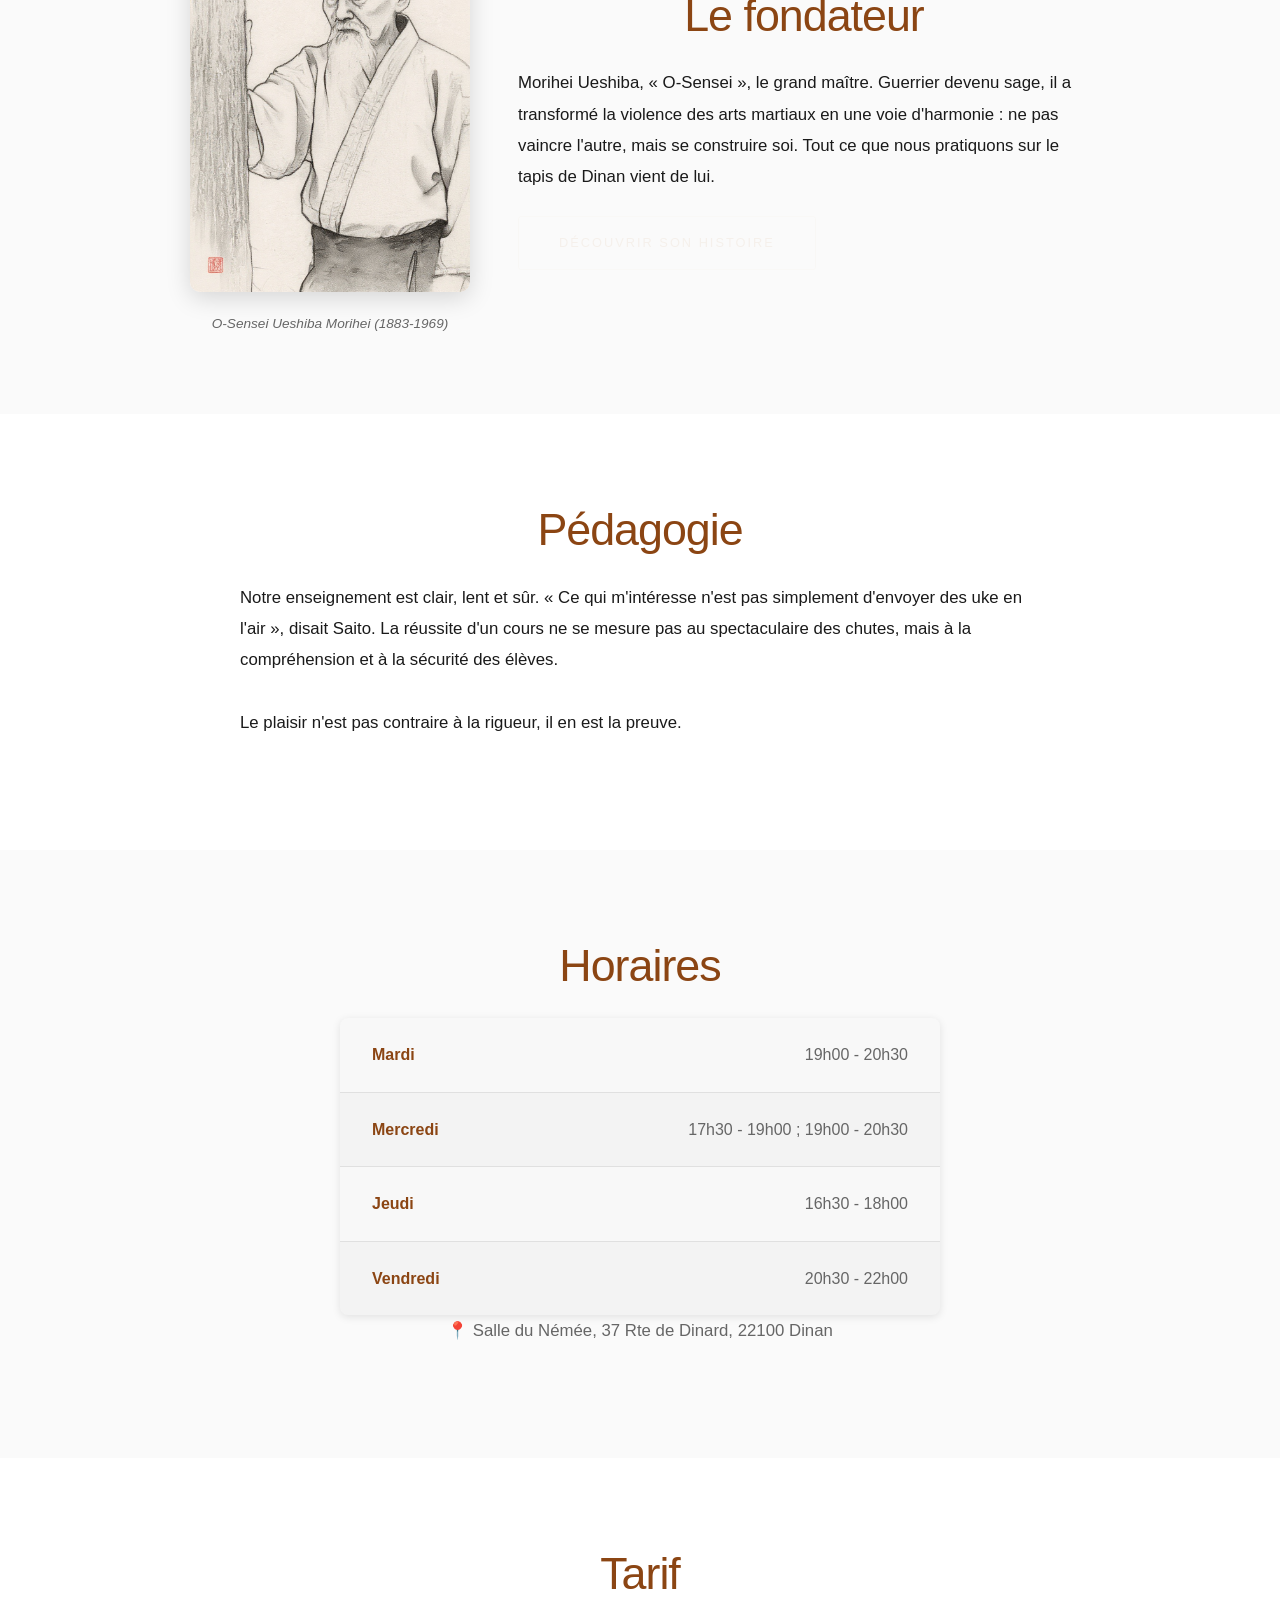
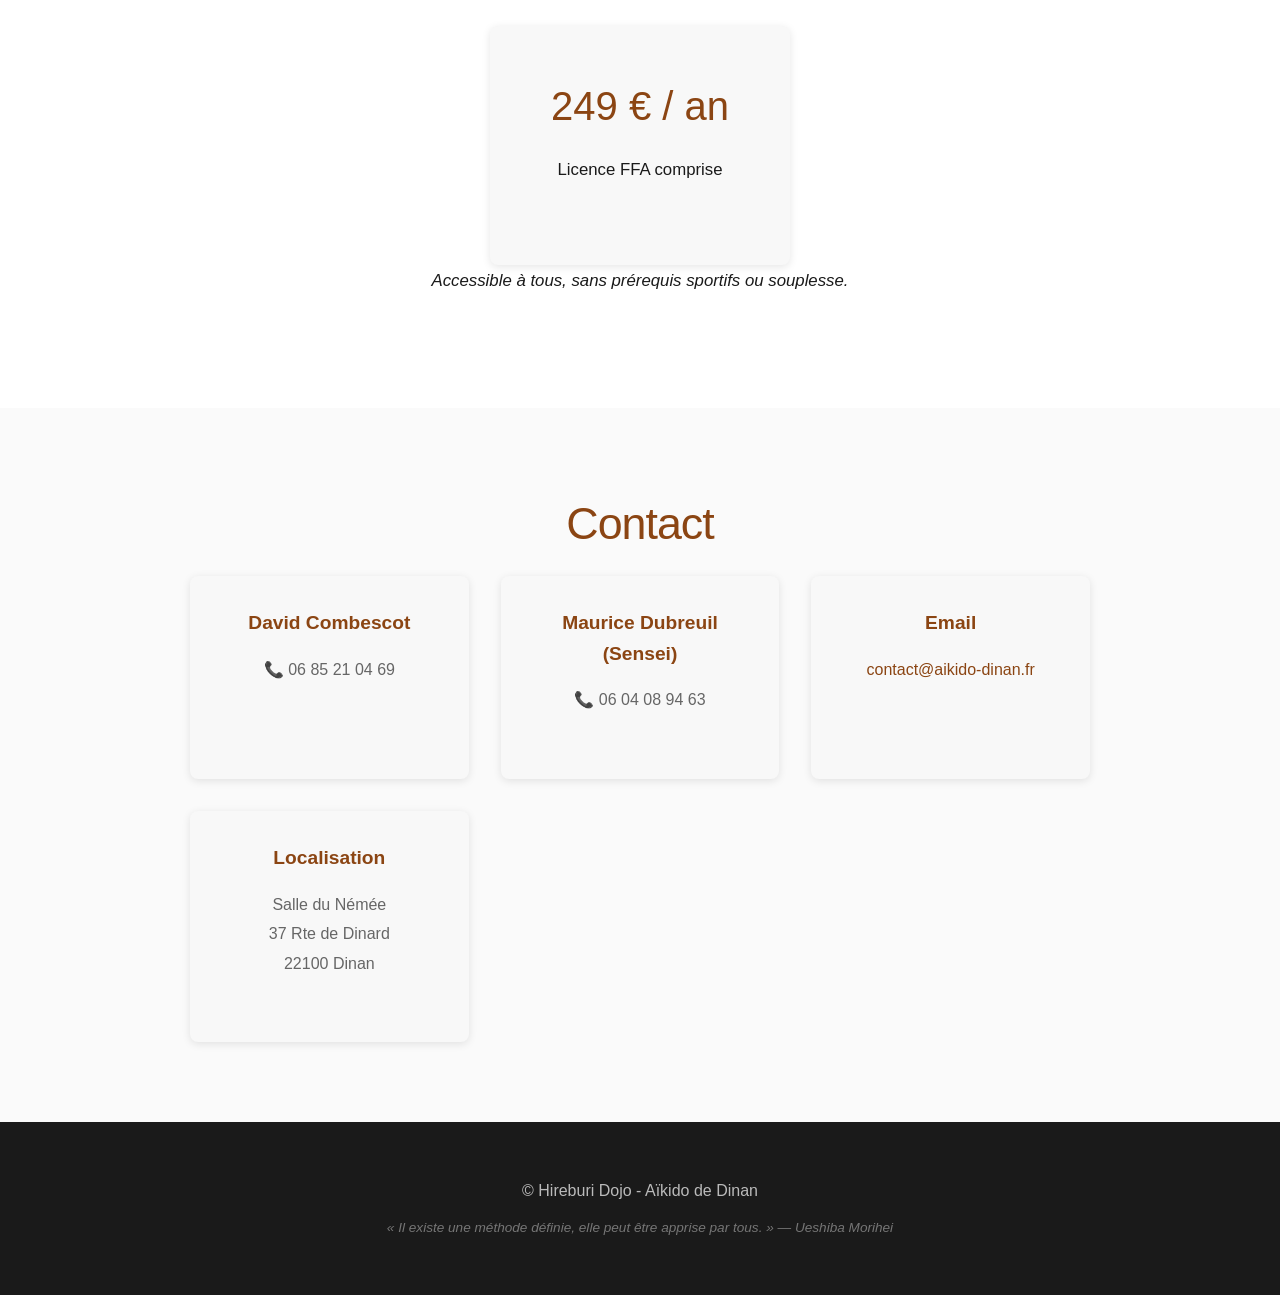
==== commit a7ebca8d: "Portraits sumi-e des grands maitres (encre japonaise) : accueil + articles blog" ====
--- a/index.html
+++ b/index.html
@@ -50,6 +50,22 @@
             <h2>Esprit de l'aïkido</h2>
             <p>L'aïkido est une voie de construction de soi (do), non une technique de combat ni un sport de compétition. On ne travaille pas contre quelqu'un, mais pour se découvrir et se construire soi-même. « Une voie pour se découvrir et se construire, plus qu'une technique pour vaincre. »</p>
             <blockquote>« L'aïkido est une voie qui permet de se découvrir soi-même et de se construire en tant qu'être humain, afin de vivre une vie pleine et heureuse. » — Tamura Nobuyoshi</blockquote>
+        </div>
+    </section>
+
+    <section id="fondateur" class="section">
+        <div class="container">
+            <div class="founder">
+                <figure class="founder-portrait">
+                    <img src="assets/images/osensei-sumie.jpg" alt="O-Sensei Ueshiba Morihei sous un arbre, portrait à l'encre japonaise">
+                    <figcaption>O-Sensei Ueshiba Morihei (1883-1969)</figcaption>
+                </figure>
+                <div class="founder-text">
+                    <h2>Le fondateur</h2>
+                    <p>Morihei Ueshiba, « O-Sensei », le grand maître. Guerrier devenu sage, il a transformé la violence des arts martiaux en une voie d'harmonie : ne pas vaincre l'autre, mais se construire soi. Tout ce que nous pratiquons sur le tapis de Dinan vient de lui.</p>
+                    <a href="pages/blog/ueshiba.html" class="cta-button">Découvrir son histoire</a>
+                </div>
+            </div>
         </div>
     </section>
 
--- a/css/style.css
+++ b/css/style.css
@@ -377,4 +377,55 @@
     .contact-info {
         grid-template-columns: 1fr;
     }
-}+}
+
+/* ============================================
+   SECTION FONDATEUR (accueil)
+   ============================================ */
+.founder {
+    display: flex;
+    align-items: center;
+    gap: 3rem;
+    max-width: 900px;
+    margin: 0 auto;
+}
+
+.founder-portrait {
+    flex-shrink: 0;
+    width: 280px;
+    text-align: center;
+    margin: 0;
+}
+
+.founder-portrait img {
+    width: 100%;
+    border-radius: 10px;
+    box-shadow: 0 6px 25px rgba(0,0,0,0.15);
+}
+
+.founder-portrait figcaption {
+    margin-top: 0.8rem;
+    font-size: 0.85rem;
+    font-style: italic;
+    color: var(--text-light);
+}
+
+.founder-text h2 {
+    text-align: left;
+}
+
+.founder-text p {
+    max-width: none;
+    margin: 0 0 1.5rem;
+}
+
+@media (max-width: 768px) {
+    .founder {
+        flex-direction: column;
+        gap: 2rem;
+    }
+
+    .founder-text h2 {
+        text-align: center;
+    }
+}
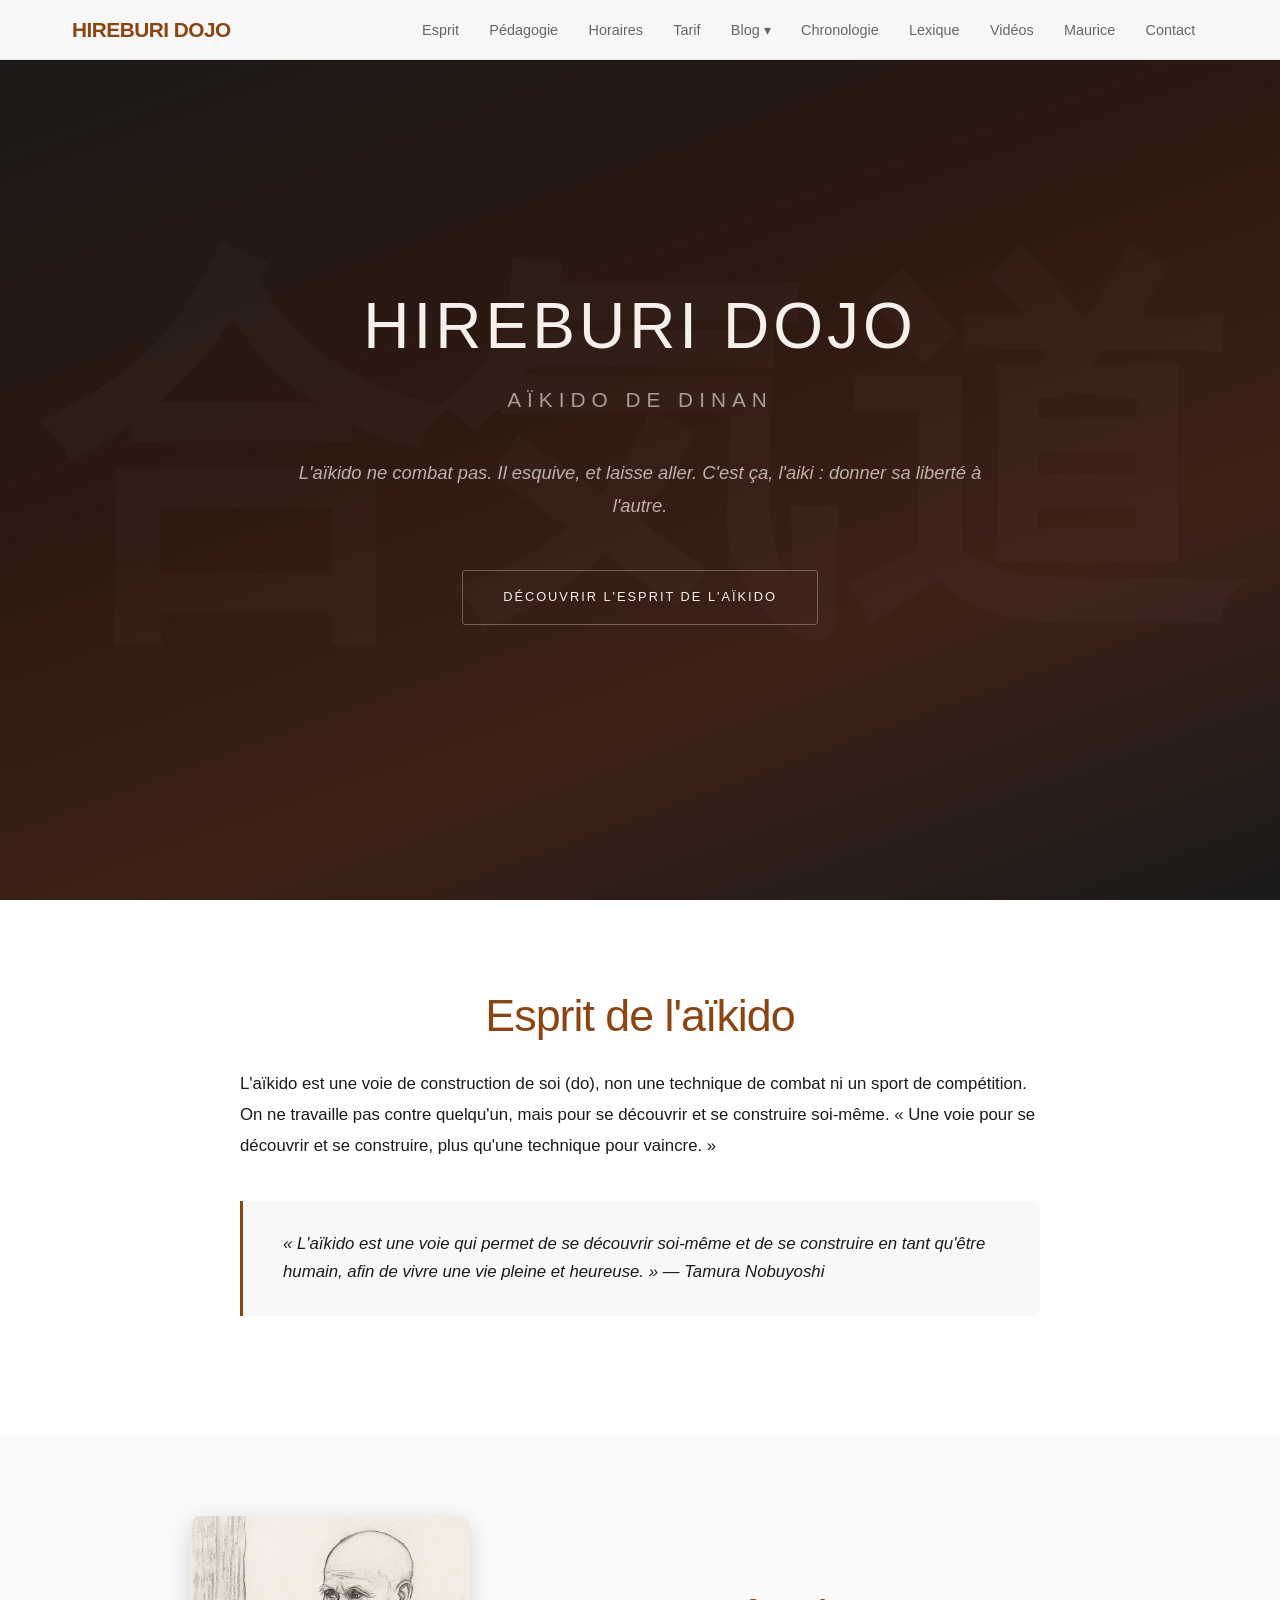
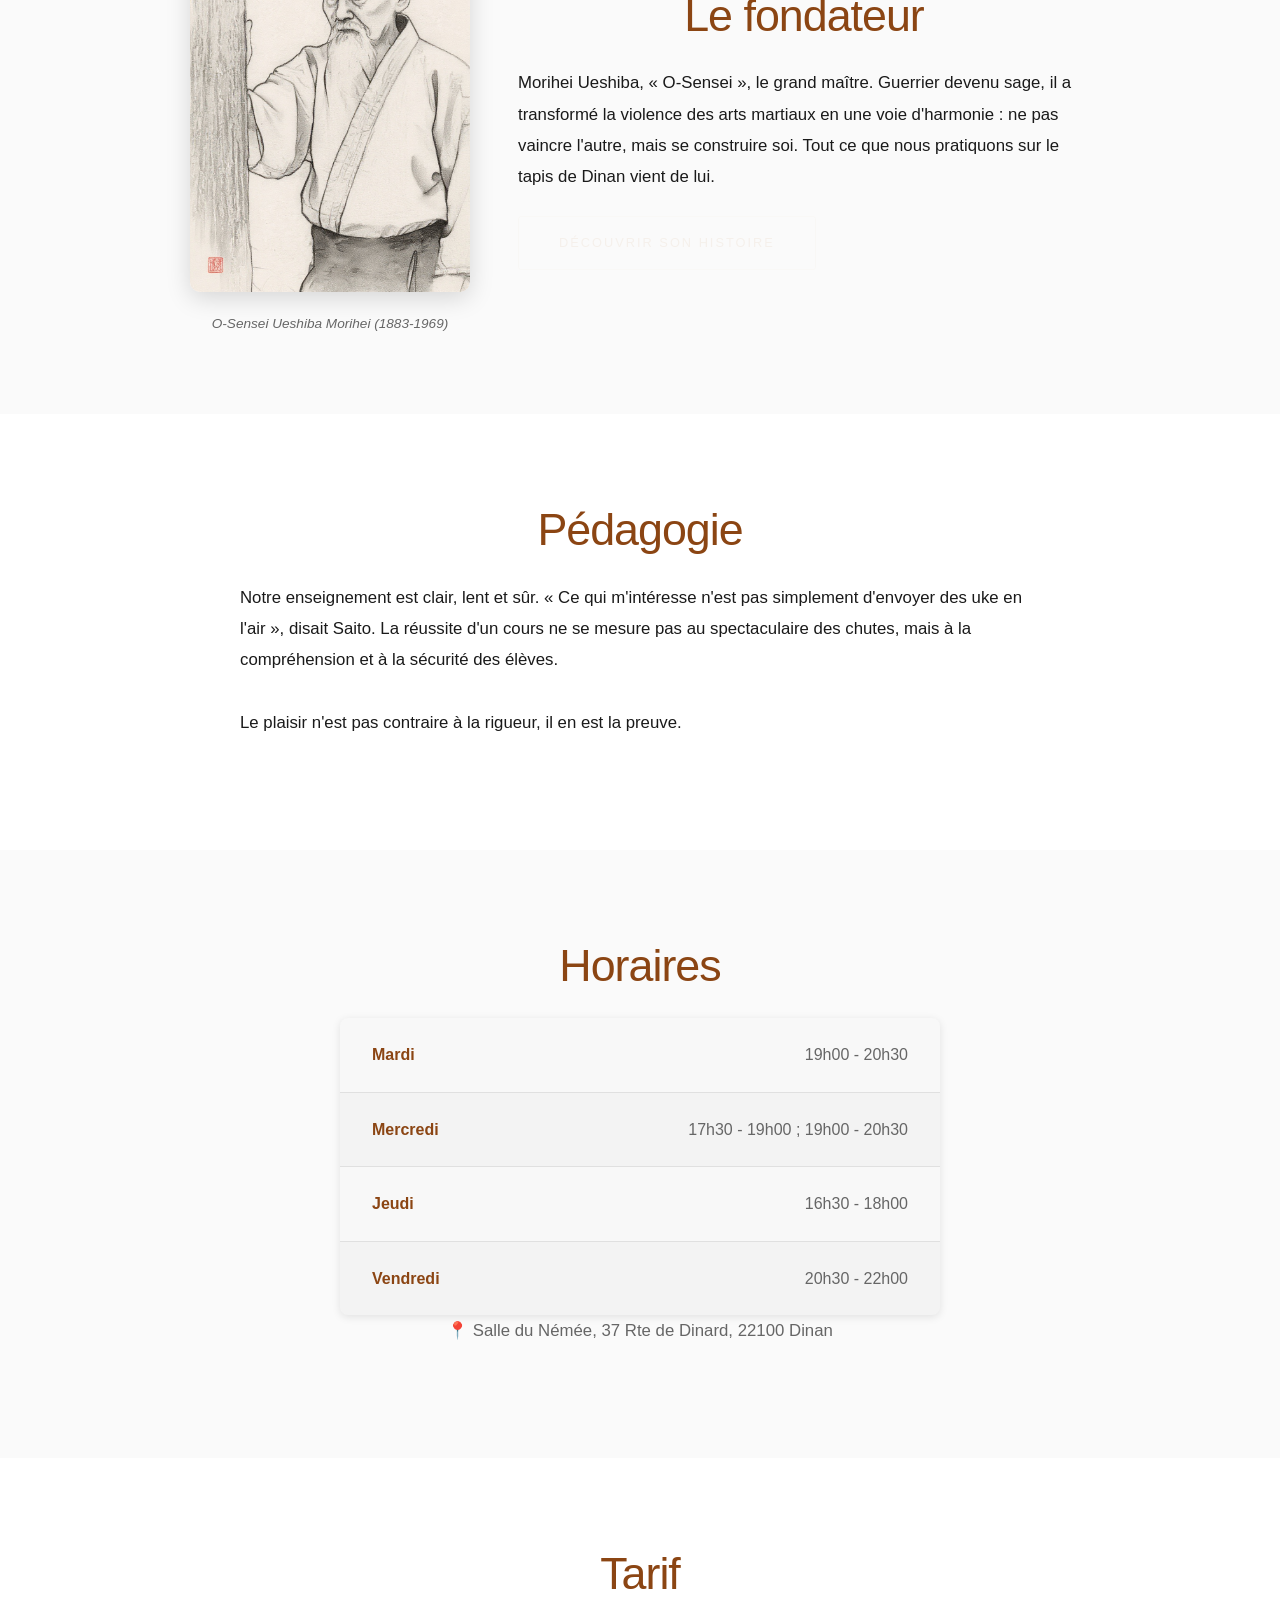
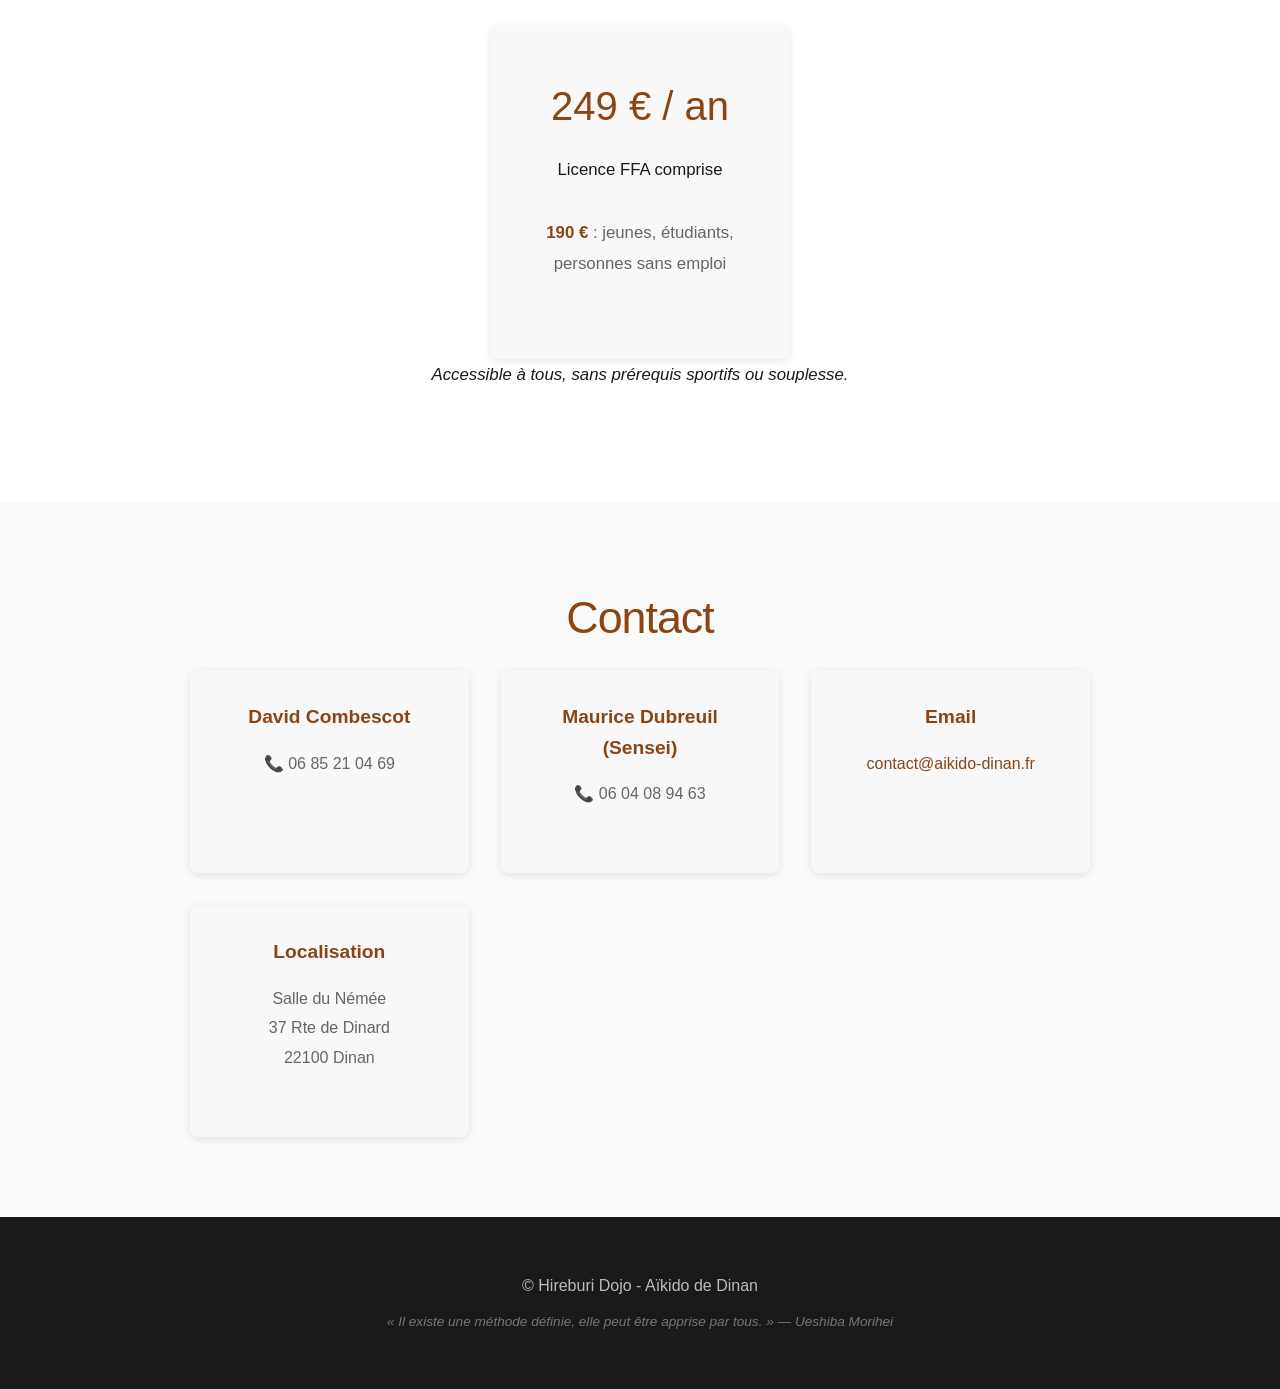
==== commit 4c7d2c87: "Tarif reduit 190 euros : jeunes, etudiants, personnes sans emploi" ====
--- a/index.html
+++ b/index.html
@@ -108,6 +108,7 @@
             <div class="price-card">
                 <div class="price-amount">249 € / an</div>
                 <p>Licence FFA comprise</p>
+                <p class="price-reduced"><b>190 €</b> : jeunes, étudiants, personnes sans emploi</p>
             </div>
             <p class="access">Accessible à tous, sans prérequis sportifs ou souplesse.</p>
         </div>
--- a/css/style.css
+++ b/css/style.css
@@ -275,6 +275,17 @@
     font-weight: 300;
     color: var(--accent);
     margin-bottom: 1rem;
+}
+
+.price-reduced {
+    font-size: 0.95rem;
+    color: var(--text-light);
+    margin-top: 1.5rem;
+}
+
+.price-reduced b {
+    color: var(--accent);
+    font-weight: 600;
 }
 
 .access {
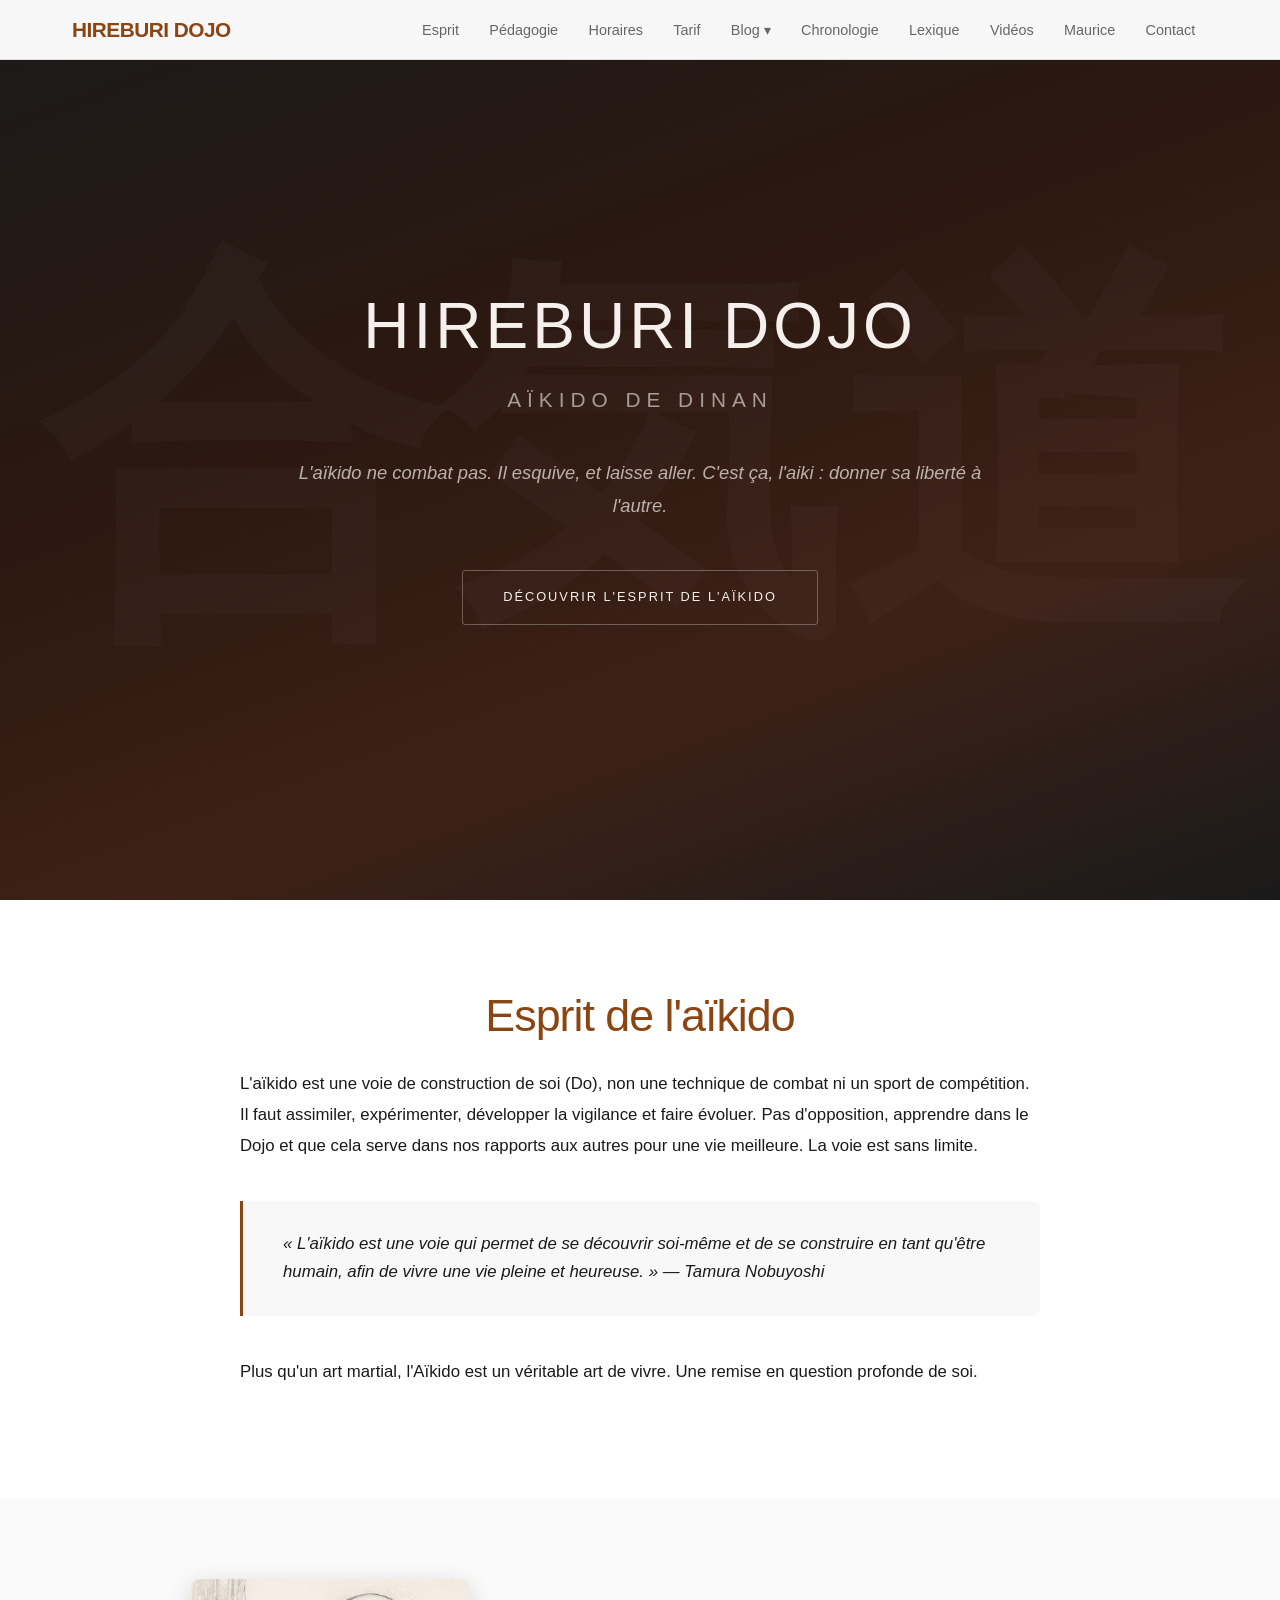
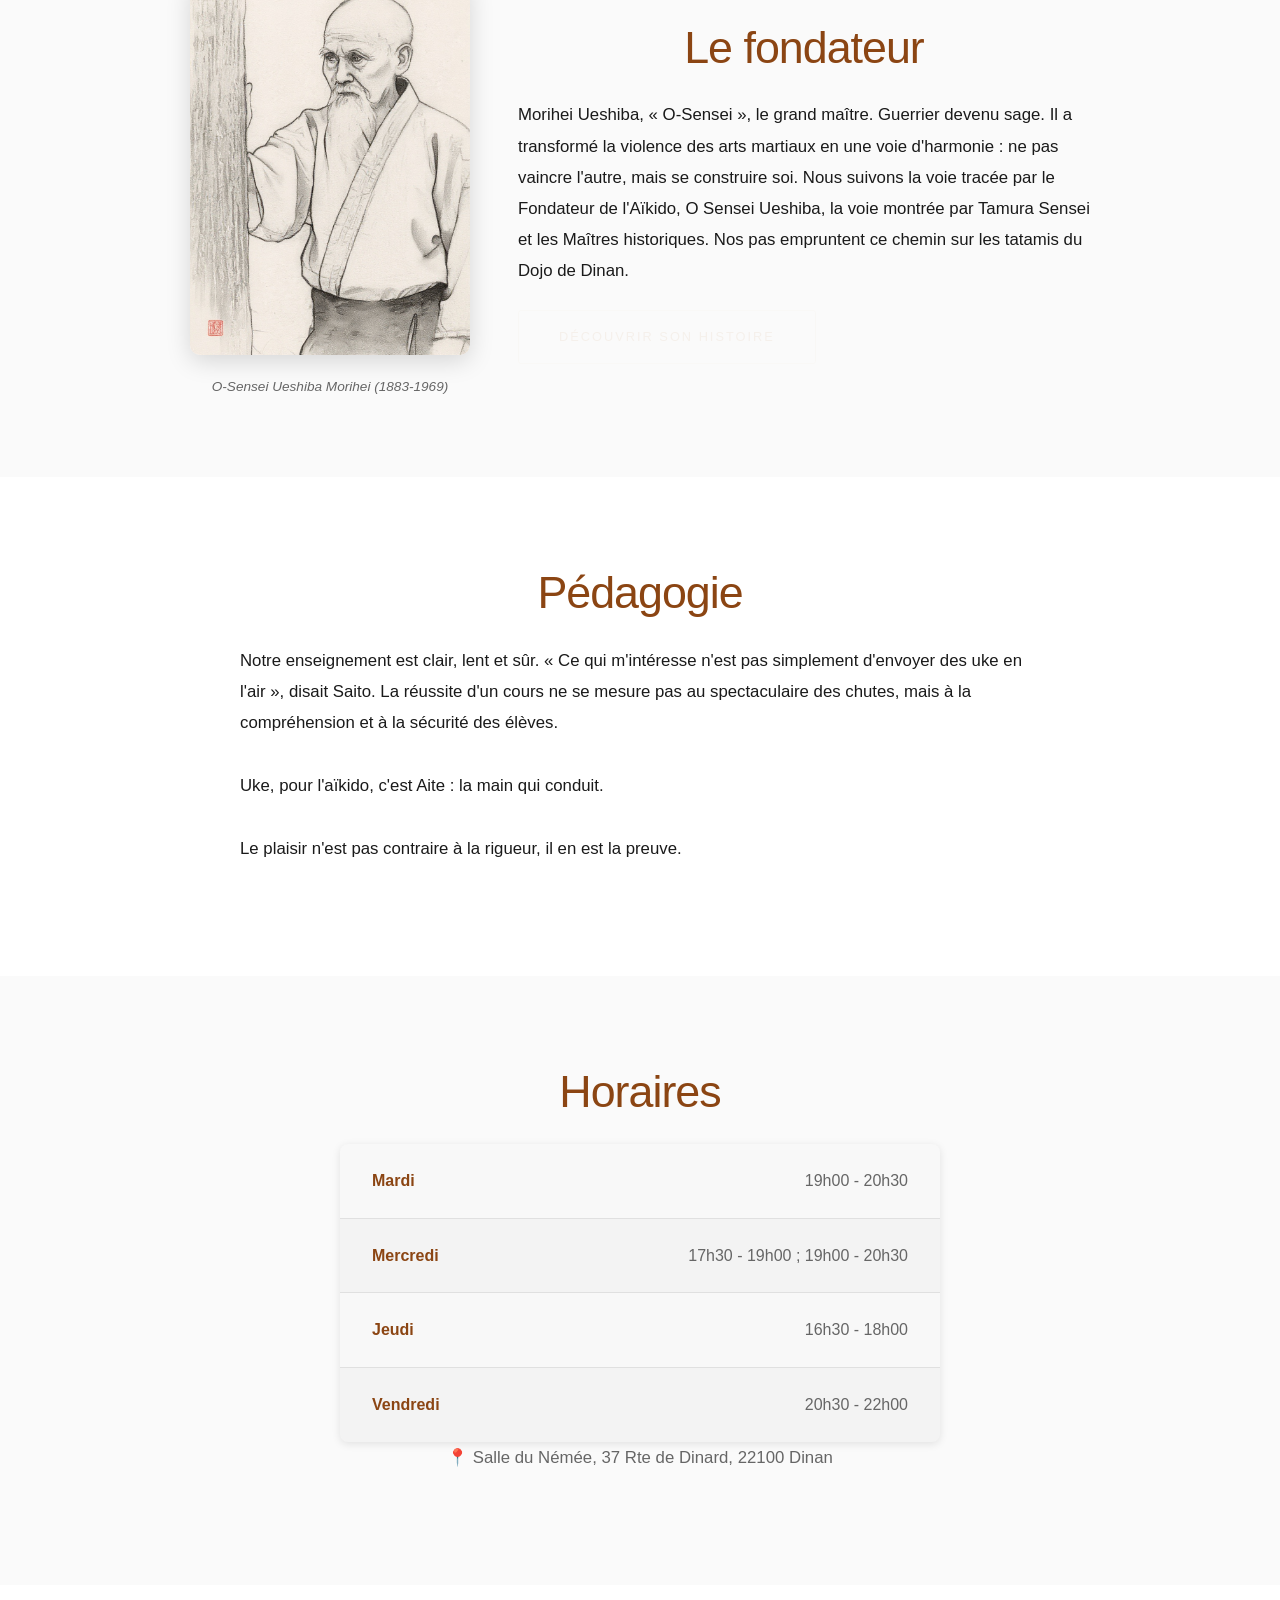
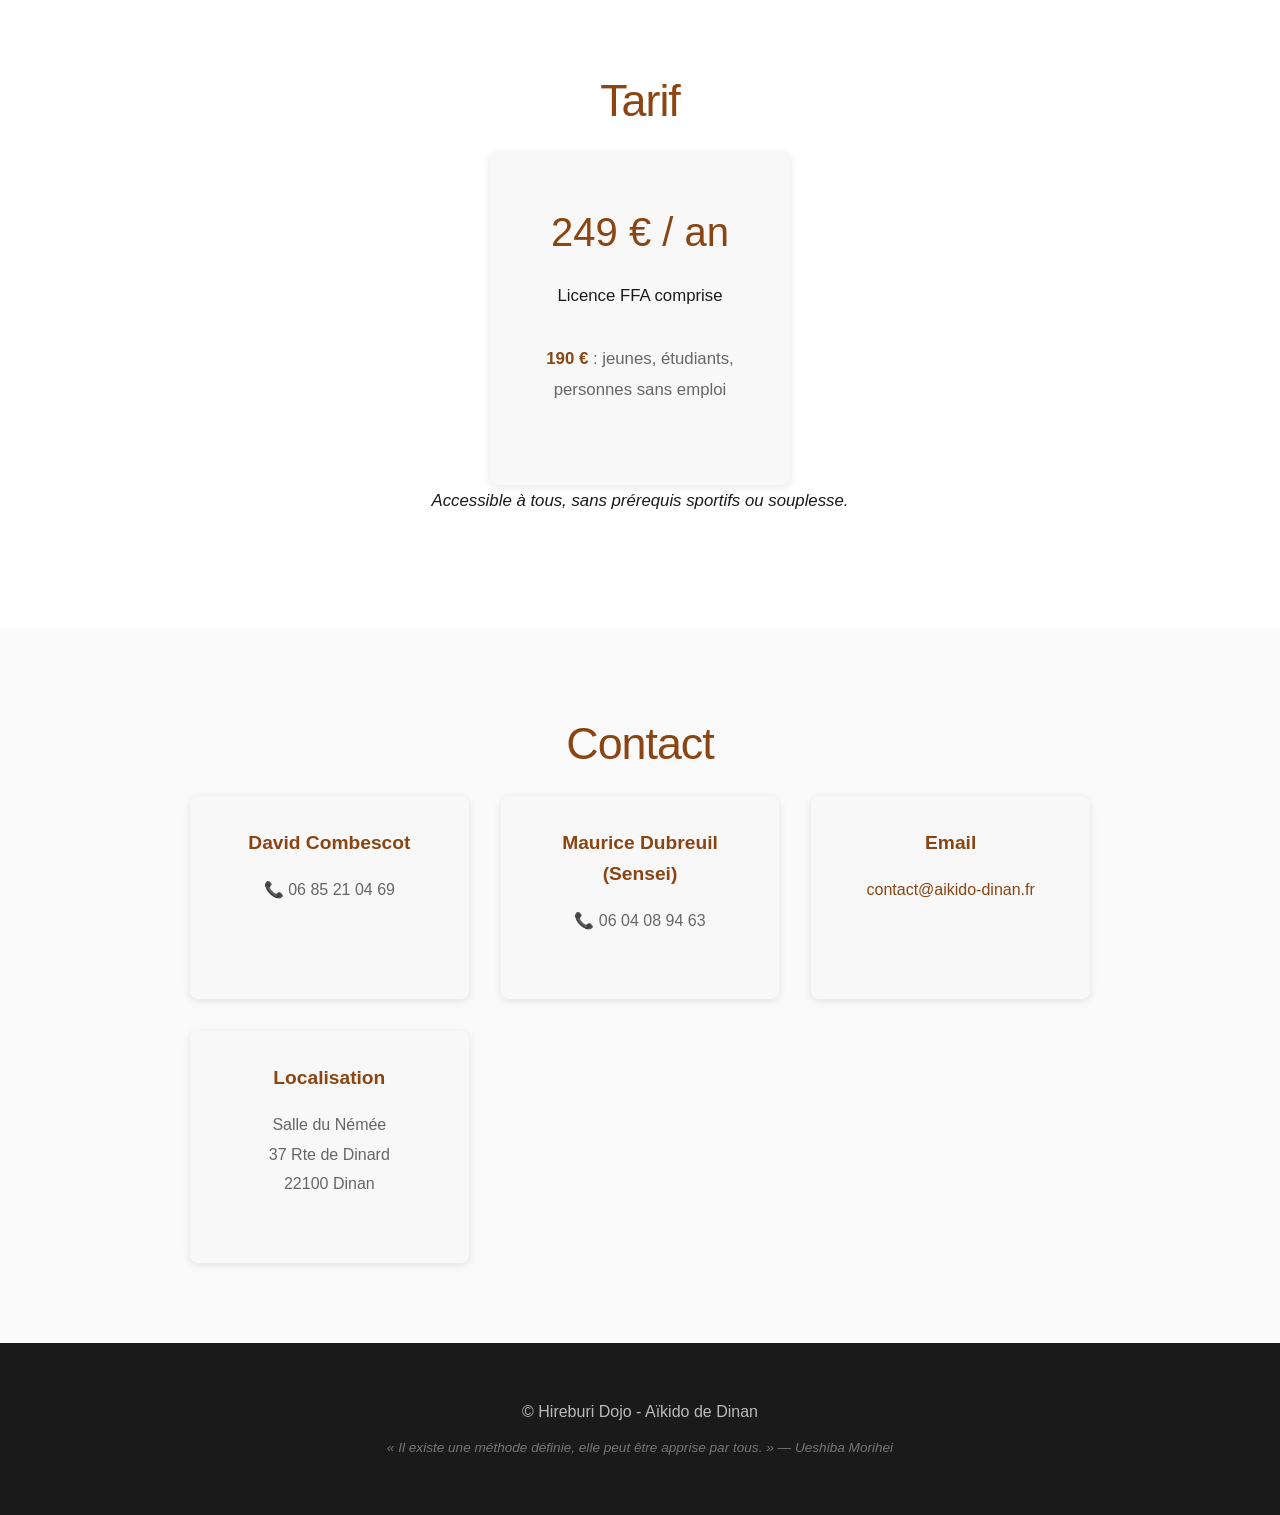
==== commit 364a736a: "Correctifs de Maurice : esprit, fondateur, pedagogie, Ueshiba (Deguchi, Kobukan, Iwama), page discip" ====
--- a/index.html
+++ b/index.html
@@ -23,7 +23,7 @@
                         <a href="pages/blog/ueshiba.html">O-Sensei Ueshiba</a>
                         <a href="pages/blog/saito.html">Saito, le gardien d'Iwama</a>
                         <a href="pages/blog/tamura.html">Tamura, le regard de l'aigle</a>
-                        <a href="pages/blog/disciples.html">Les grands disciples</a>
+                        <a href="pages/blog/disciples.html">Les disciples</a>
                     </div>
                 </li>
                 <li><a href="pages/chronologie.html">Chronologie</a></li>
@@ -48,8 +48,9 @@
     <section id="esprit" class="section">
         <div class="container">
             <h2>Esprit de l'aïkido</h2>
-            <p>L'aïkido est une voie de construction de soi (do), non une technique de combat ni un sport de compétition. On ne travaille pas contre quelqu'un, mais pour se découvrir et se construire soi-même. « Une voie pour se découvrir et se construire, plus qu'une technique pour vaincre. »</p>
+            <p>L'aïkido est une voie de construction de soi (Do), non une technique de combat ni un sport de compétition. Il faut assimiler, expérimenter, développer la vigilance et faire évoluer. Pas d'opposition, apprendre dans le Dojo et que cela serve dans nos rapports aux autres pour une vie meilleure. La voie est sans limite.</p>
             <blockquote>« L'aïkido est une voie qui permet de se découvrir soi-même et de se construire en tant qu'être humain, afin de vivre une vie pleine et heureuse. » — Tamura Nobuyoshi</blockquote>
+            <p>Plus qu'un art martial, l'Aïkido est un véritable art de vivre. Une remise en question profonde de soi.</p>
         </div>
     </section>
 
@@ -62,7 +63,7 @@
                 </figure>
                 <div class="founder-text">
                     <h2>Le fondateur</h2>
-                    <p>Morihei Ueshiba, « O-Sensei », le grand maître. Guerrier devenu sage, il a transformé la violence des arts martiaux en une voie d'harmonie : ne pas vaincre l'autre, mais se construire soi. Tout ce que nous pratiquons sur le tapis de Dinan vient de lui.</p>
+                    <p>Morihei Ueshiba, « O-Sensei », le grand maître. Guerrier devenu sage. Il a transformé la violence des arts martiaux en une voie d'harmonie : ne pas vaincre l'autre, mais se construire soi. Nous suivons la voie tracée par le Fondateur de l'Aïkido, O Sensei Ueshiba, la voie montrée par Tamura Sensei et les Maîtres historiques. Nos pas empruntent ce chemin sur les tatamis du Dojo de Dinan.</p>
                     <a href="pages/blog/ueshiba.html" class="cta-button">Découvrir son histoire</a>
                 </div>
             </div>
@@ -73,6 +74,7 @@
         <div class="container">
             <h2>Pédagogie</h2>
             <p>Notre enseignement est clair, lent et sûr. « Ce qui m'intéresse n'est pas simplement d'envoyer des uke en l'air », disait Saito. La réussite d'un cours ne se mesure pas au spectaculaire des chutes, mais à la compréhension et à la sécurité des élèves.</p>
+            <p>Uke, pour l'aïkido, c'est Aite : la main qui conduit.</p>
             <p>Le plaisir n'est pas contraire à la rigueur, il en est la preuve.</p>
         </div>
     </section>
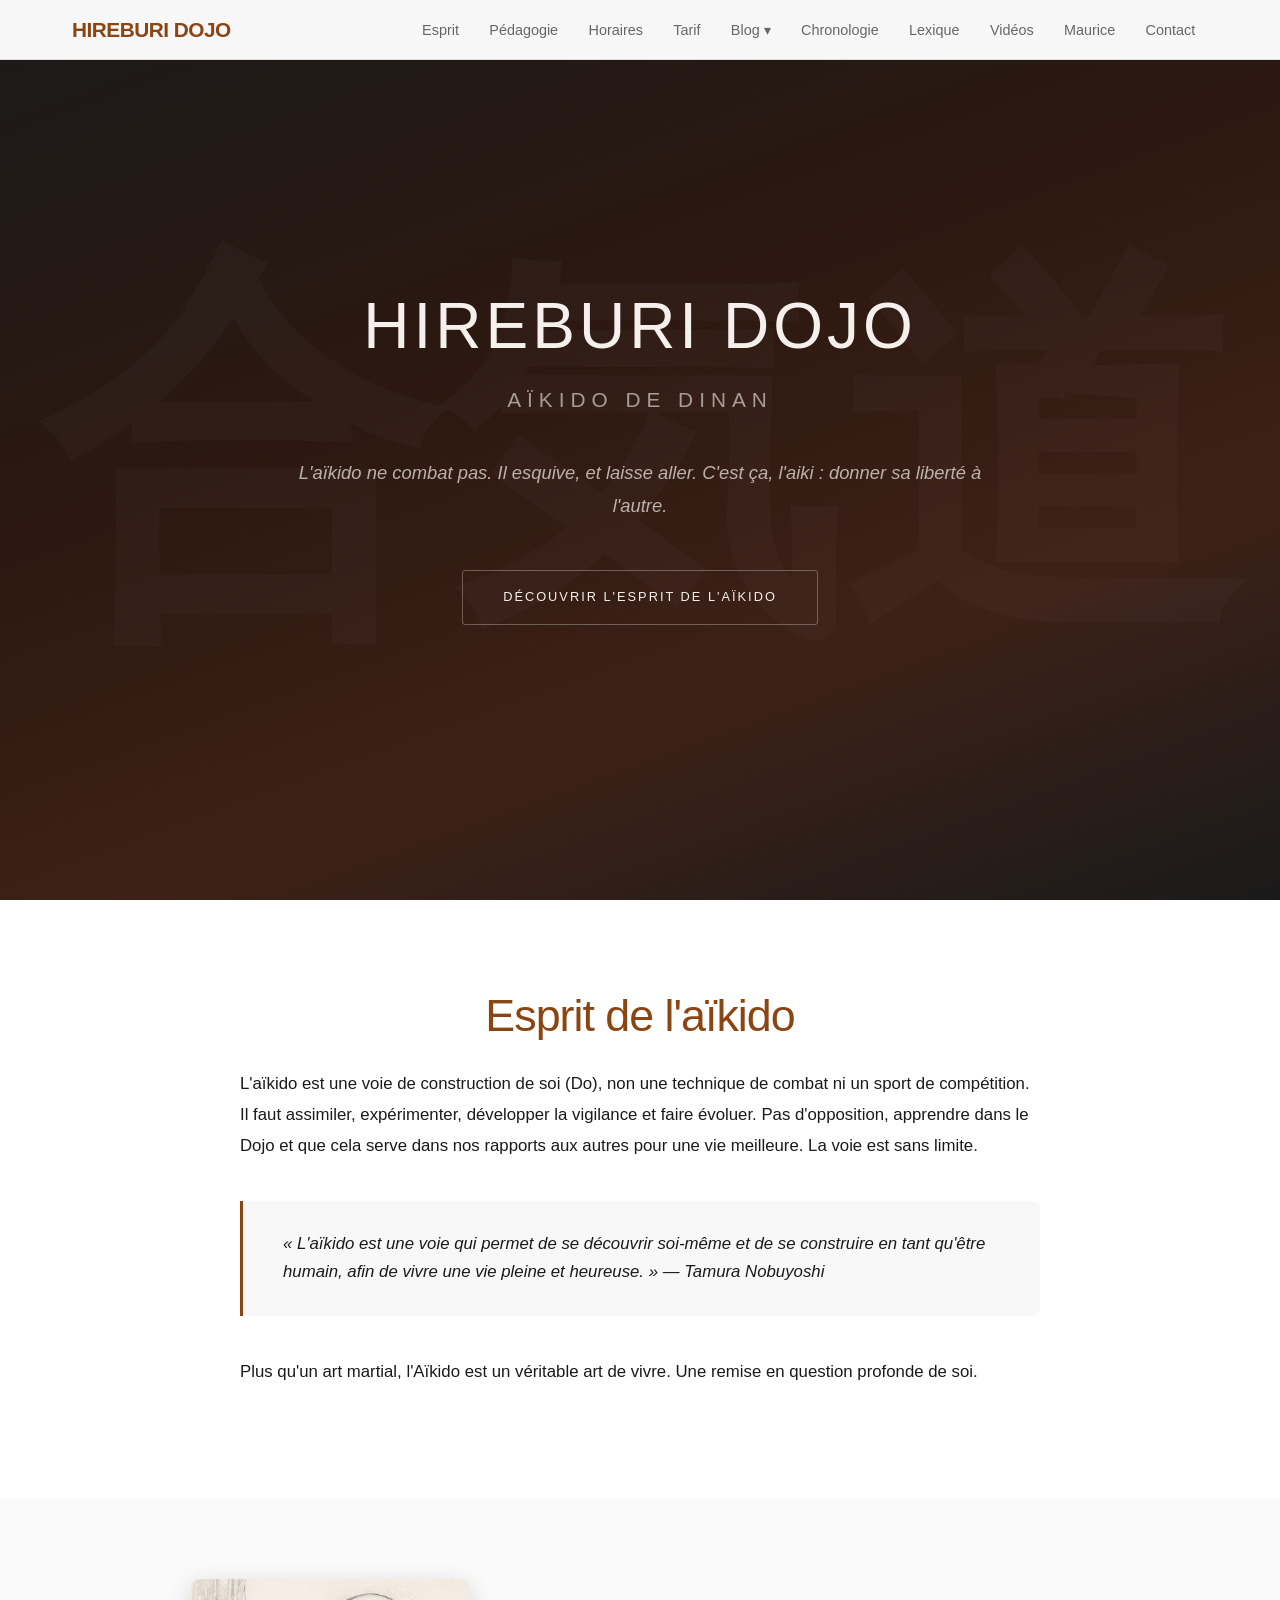
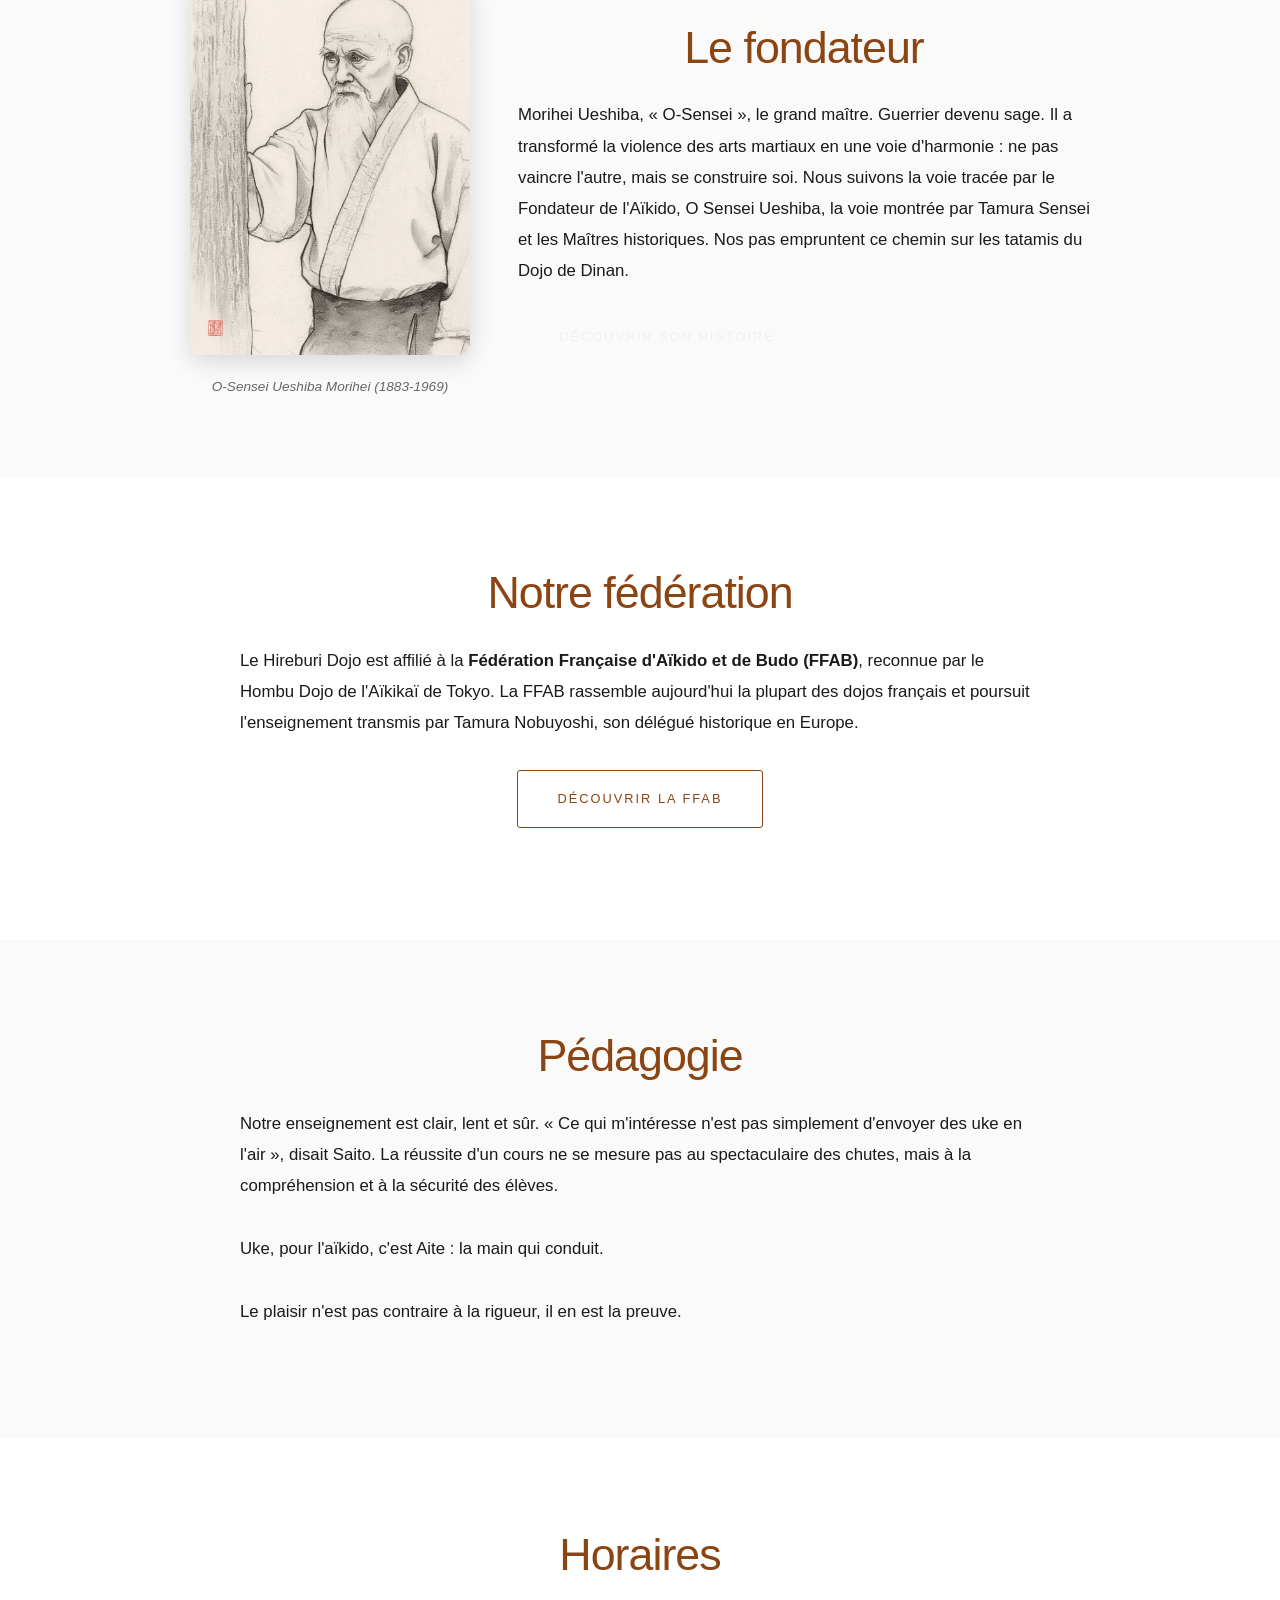
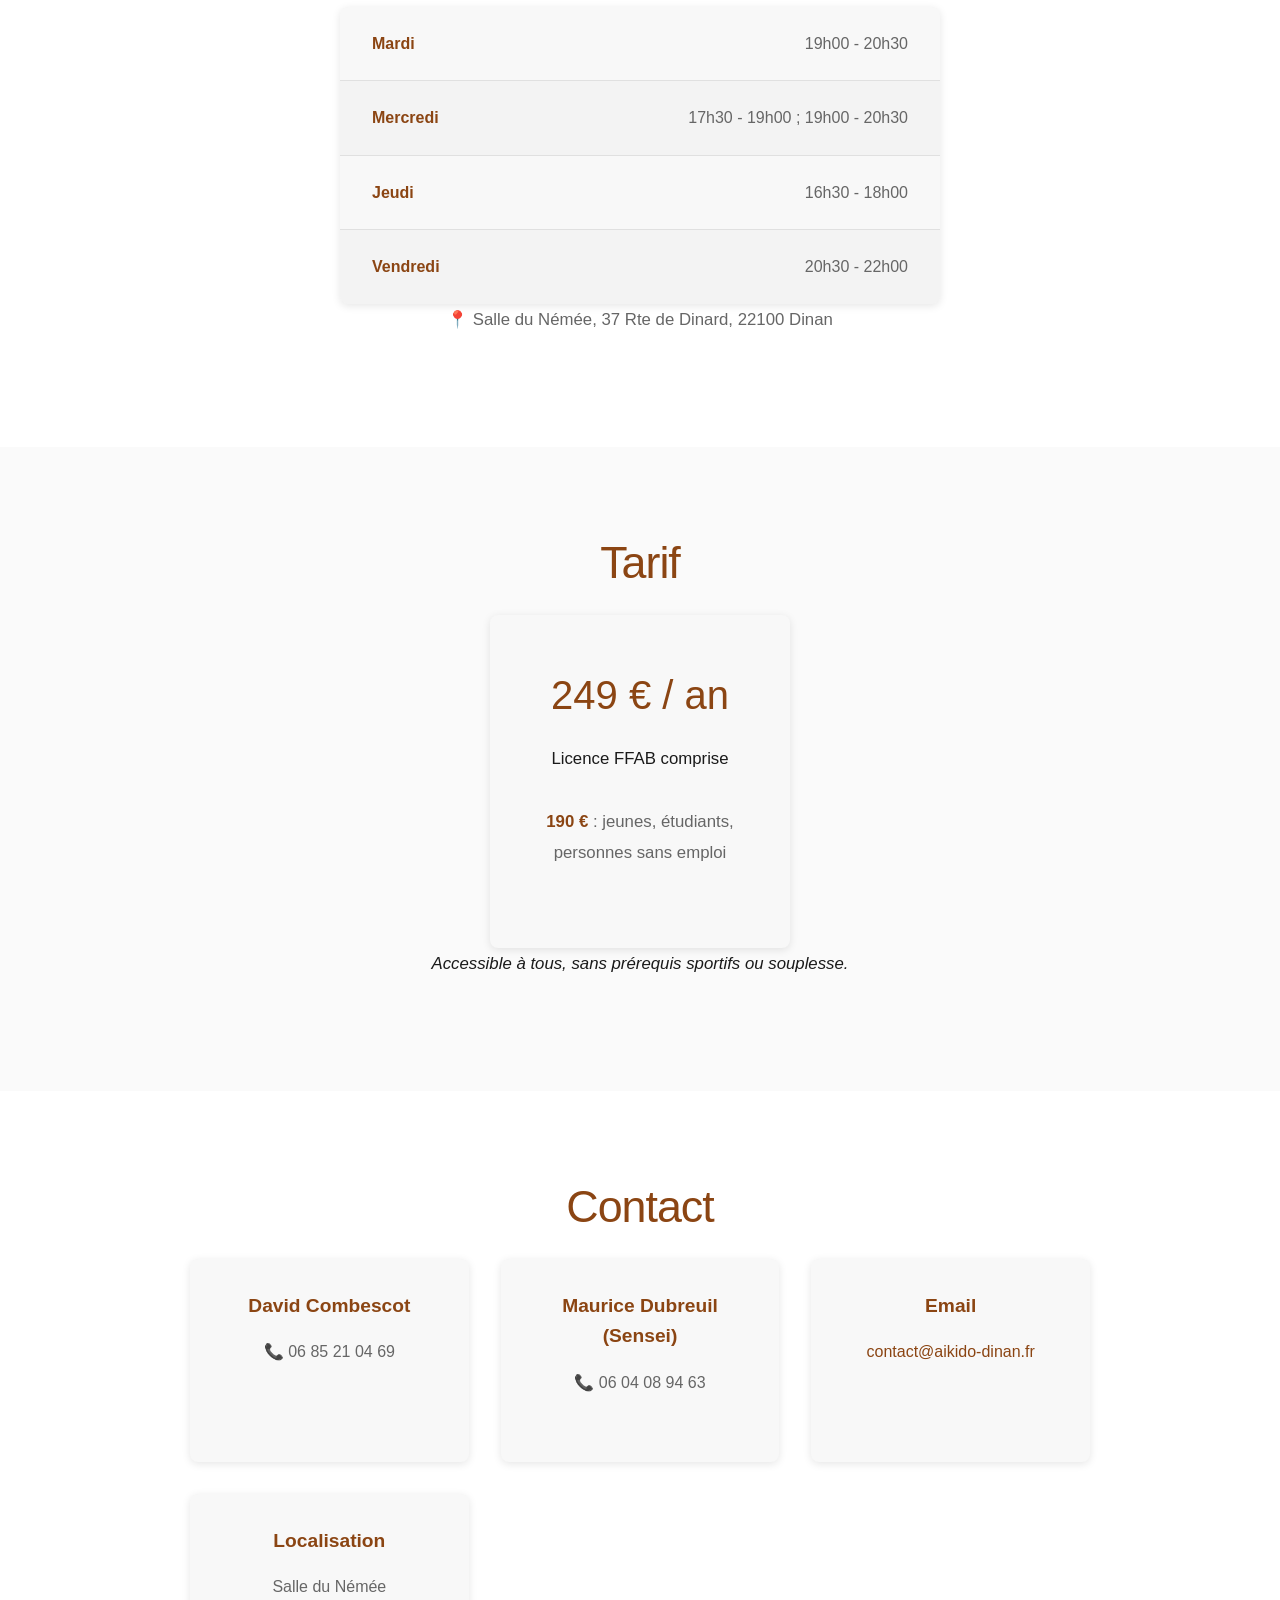
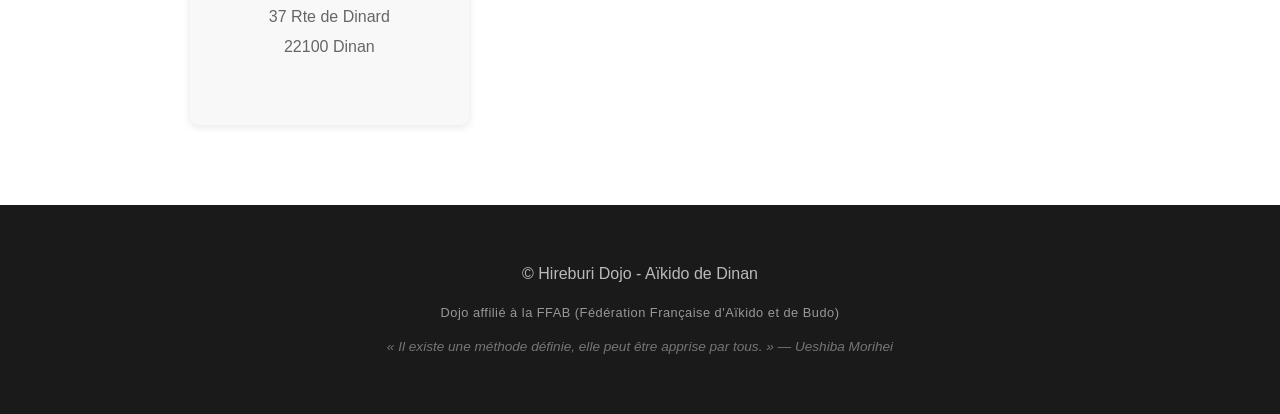
==== commit dbe67a39: "Correctifs de Maurice : video demonstration au forum, affiliation FFAB (accueil + footer), maitres j" ====
--- a/index.html
+++ b/index.html
@@ -70,6 +70,14 @@
         </div>
     </section>
 
+    <section id="federation" class="section">
+        <div class="container">
+            <h2>Notre fédération</h2>
+            <p>Le Hireburi Dojo est affilié à la <strong>Fédération Française d'Aïkido et de Budo (FFAB)</strong>, reconnue par le Hombu Dojo de l'Aïkikaï de Tokyo. La FFAB rassemble aujourd'hui la plupart des dojos français et poursuit l'enseignement transmis par Tamura Nobuyoshi, son délégué historique en Europe.</p>
+            <p class="federation-cta"><a href="https://ffabaikido.com/fr/" class="cta-button cta-button-dark" target="_blank" rel="noopener">Découvrir la FFAB</a></p>
+        </div>
+    </section>
+
     <section id="pédagogie" class="section">
         <div class="container">
             <h2>Pédagogie</h2>
@@ -109,7 +117,7 @@
             <h2>Tarif</h2>
             <div class="price-card">
                 <div class="price-amount">249 € / an</div>
-                <p>Licence FFA comprise</p>
+                <p>Licence FFAB comprise</p>
                 <p class="price-reduced"><b>190 €</b> : jeunes, étudiants, personnes sans emploi</p>
             </div>
             <p class="access">Accessible à tous, sans prérequis sportifs ou souplesse.</p>
@@ -143,10 +151,11 @@
     <footer>
         <div class="container">
             <p>© Hireburi Dojo - Aïkido de Dinan</p>
+            <p class="footer-affiliation">Dojo affilié à la FFAB (Fédération Française d'Aïkido et de Budo)</p>
             <p class="footer-quote">« Il existe une méthode définie, elle peut être apprise par tous. » — Ueshiba Morihei</p>
         </div>
     </footer>
 
     <script src="js/main.js"></script>
 </body>
-</html>+</html>
--- a/css/style.css
+++ b/css/style.css
@@ -211,11 +211,22 @@
     padding: 3.5rem 0;
 }
 
+.footer-affiliation {
+    margin-top: 1rem;
+    font-size: 0.8rem;
+    letter-spacing: 0.5px;
+    color: rgba(255,255,255,0.55);
+}
+
 .footer-quote {
     font-style: italic;
     margin-top: 0.8rem;
     font-size: 0.85rem;
     color: rgba(255,255,255,0.4);
+}
+
+.federation-cta {
+    text-align: center;
 }
 
 /* Schedule */
--- a/css/blog.css
+++ b/css/blog.css
@@ -199,9 +199,18 @@
 .timeline-image {
     width: 100%;
     max-width: 300px;
+    height: auto;
     border-radius: 10px;
     margin-top: 1rem;
     box-shadow: 0 4px 15px rgba(0,0,0,0.1);
+}
+
+.timeline-image--small {
+    max-width: 220px;
+}
+
+.timeline-image--portrait {
+    max-width: 230px;
 }
 
 .timeline-item:nth-child(odd) .timeline-image {
@@ -591,6 +600,62 @@
 .video-card-content p {
     font-size: 0.85rem;
     color: var(--text-light);
+}
+
+.video-embed {
+    position: relative;
+    width: 100%;
+    padding-bottom: 56.25%;
+    background: #1a1a1a;
+    overflow: hidden;
+}
+
+.video-embed iframe {
+    position: absolute;
+    top: 0;
+    left: 0;
+    width: 100%;
+    height: 100%;
+    border: 0;
+}
+
+.video-feature {
+    max-width: 900px;
+    margin: 0 auto 3rem;
+    border-radius: 12px;
+    overflow: hidden;
+    border: 1px solid var(--border);
+    background: white;
+}
+
+.video-feature .video-card-content {
+    padding: 1.2rem 1.5rem;
+}
+
+.video-feature h4 {
+    font-size: 1.1rem;
+    font-weight: 600;
+    margin-bottom: 0.3rem;
+    color: var(--text);
+}
+
+.video-feature p {
+    font-size: 0.9rem;
+    color: var(--text-light);
+}
+
+.channel-link {
+    display: inline-flex;
+    align-items: center;
+    gap: 0.5rem;
+    color: var(--accent);
+    text-decoration: none;
+    font-weight: 500;
+    transition: opacity 0.2s;
+}
+
+.channel-link:hover {
+    opacity: 0.75;
 }
 
 /* Bouton retour */
